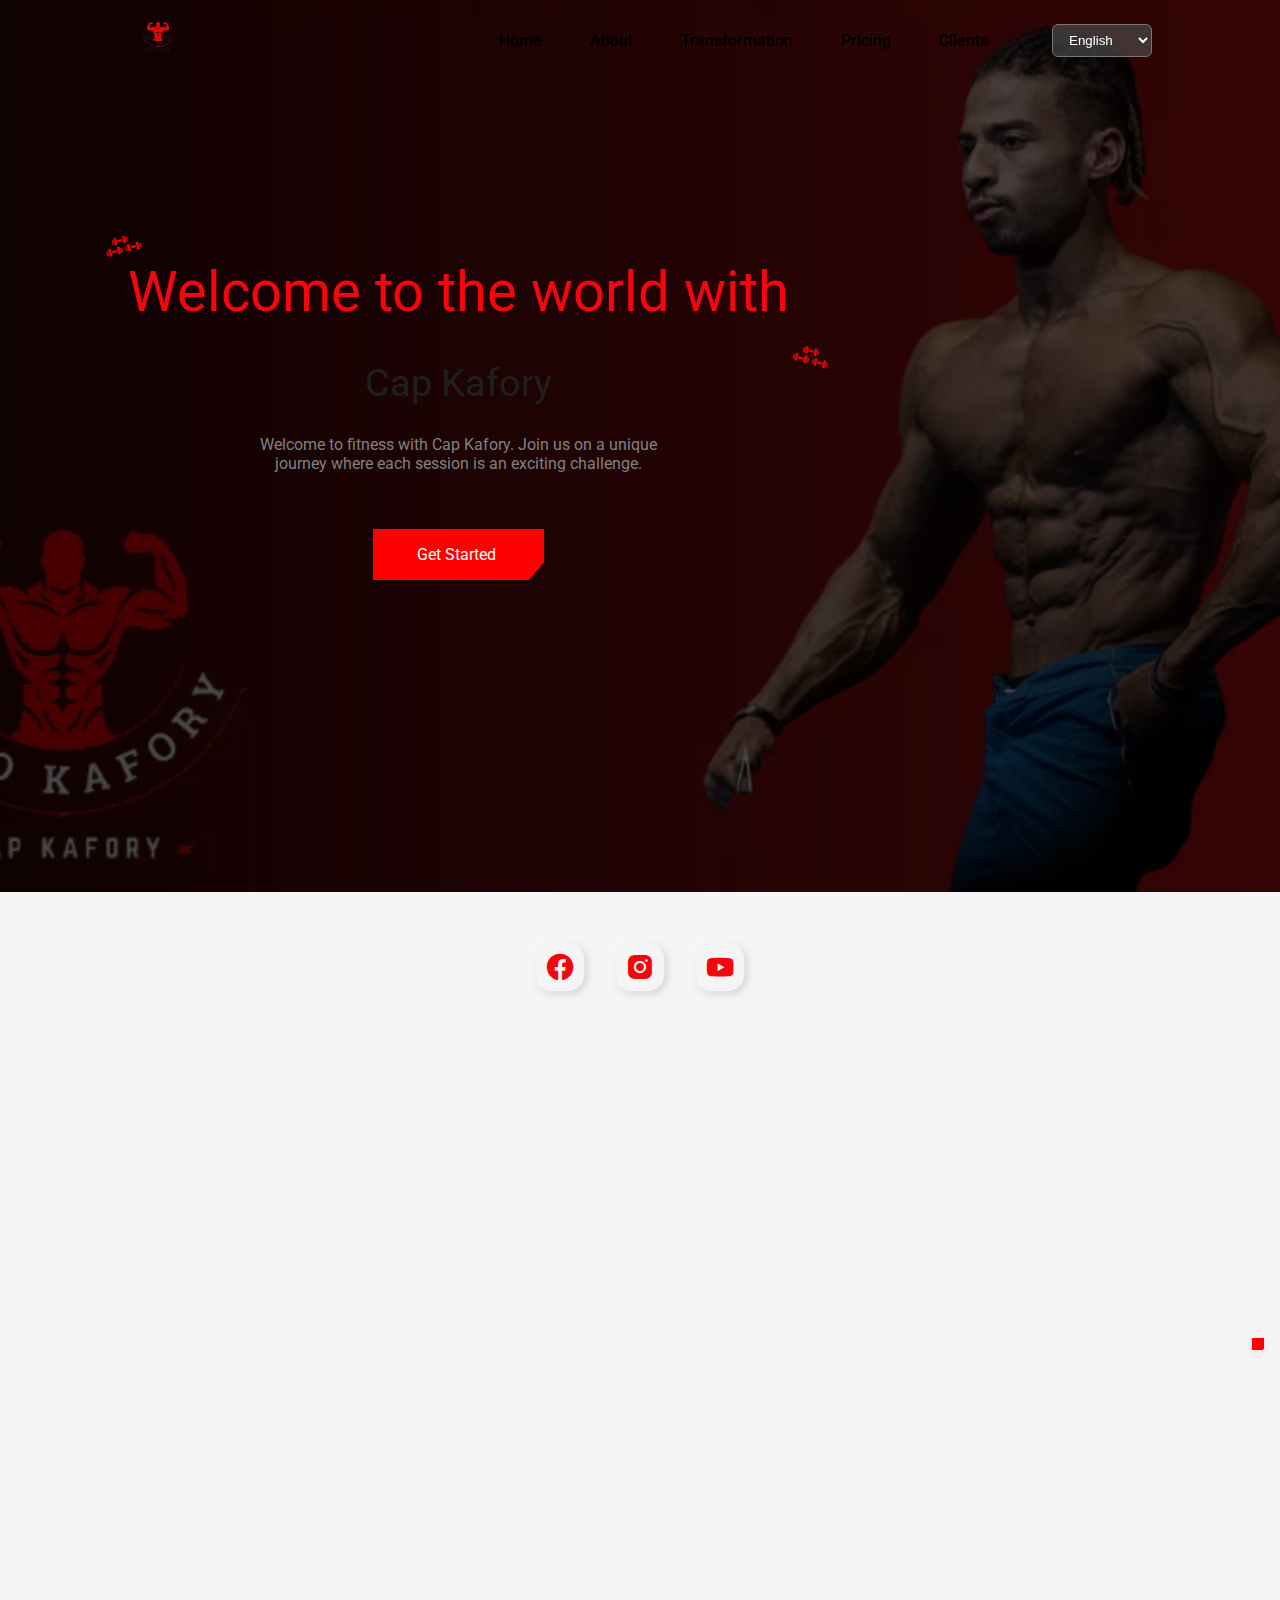
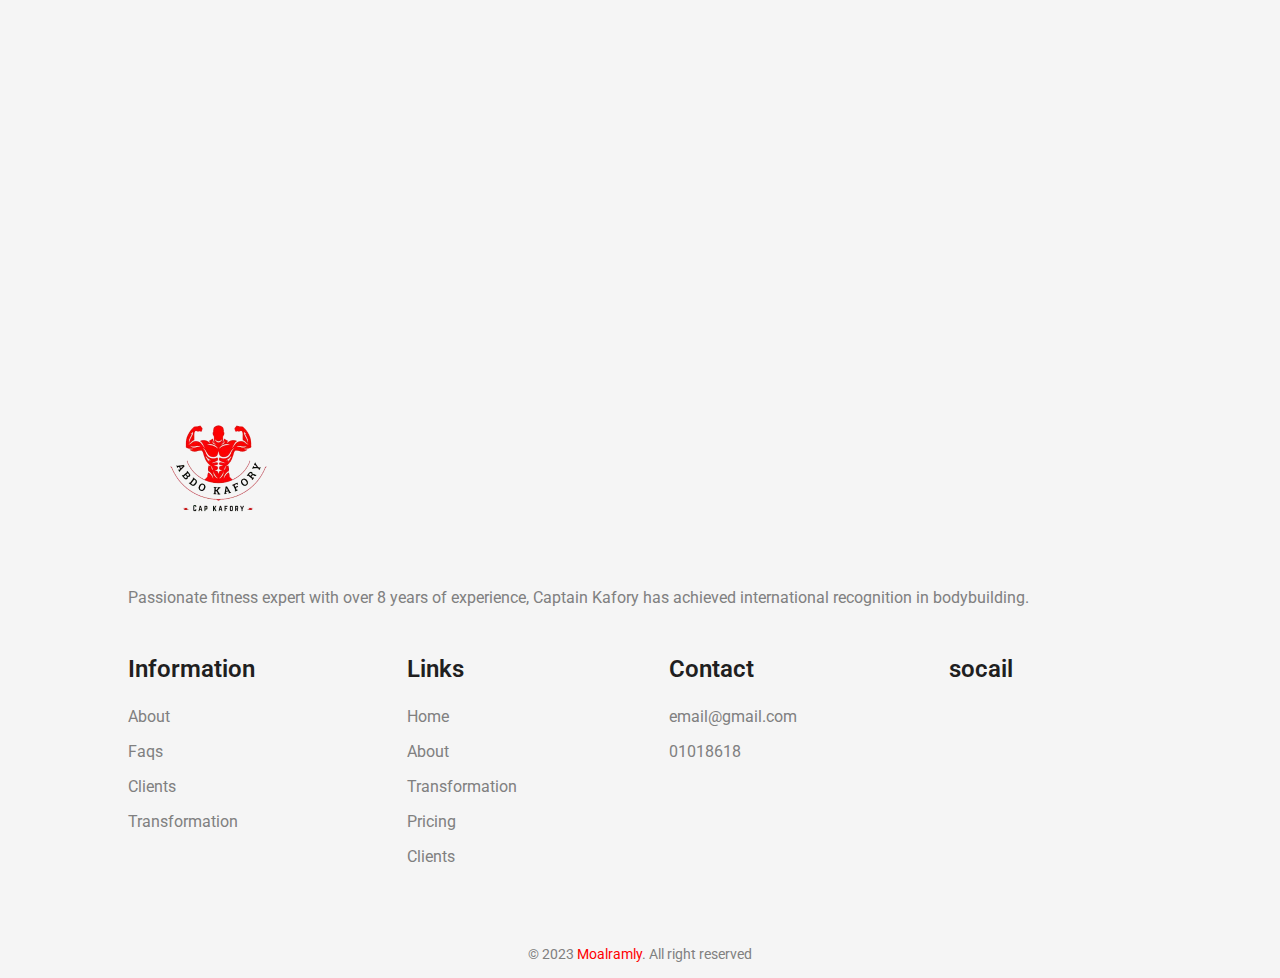
==== about.html @ abd277b1 "Add files via upload" ====
<!DOCTYPE html>
<html lang="en">
<head>
    <link
    href="https://unpkg.com/boxicons@2.1.2/css/boxicons.min.css"
    rel="stylesheet"
  />
    <!-- <link rel="stylesheet" href="https://unpkg.com/swiper/swiper-bundle.min.css" /> -->
    <!-- <link rel="stylesheet" href="https://unpkg.com/aos@next/dist/aos.css" /> -->
    <link rel="stylesheet" href="CSS/swiper-bundle.min.css">
    <link href="https://unpkg.com/aos@2.3.1/dist/aos.css" rel="stylesheet">

    <link rel="stylesheet" href="https://unicons.iconscout.com/release/v4.0.8/css/line.css">
    <link rel="stylesheet" href="https://cdnjs.cloudflare.com/ajax/libs/font-awesome/6.4.0/css/all.min.css" integrity="sha512-iecdLmaskl7CVkqkXNQ/ZH/XLlvWZOJyj7Yy7tcenmpD1ypASozpmT/E0iPtmFIB46ZmdtAc9eNBvH0H/ZpiBw==" crossorigin="anonymous" referrerpolicy="no-referrer" />    <meta charset="UTF-8">
    <link rel="shortcut icon" href="images/LOGO1.webp" type="">
    <meta name="viewport" content="width=device-width, initial-scale=1.0">
    <link rel="stylesheet" href="CSS/master.css">
    <title>Abdo Kafory</title>
</head>
<body>
    <!--==================== HEADER ====================-->
    <header class="header" id="header">
        <nav class="nav container">
            <a href="index.html" class="nav__logo">
                <img src="images/LOGO1.webp" alt="" id="logo">
                
            </a>
            <div class="nav__menu" id="nav-menu">
                <ul id="navList" class="nav__list">
                    <li class="nav__item">
                        <a href="index.html" class="nav__link" data-lang="home">Home</a>
                    </li>
                    <li class="nav__item">
                        <a href="about.html" class="nav__link" data-lang="about">About</a>
                    </li>
                    <li class="nav__item">
                        <a href="index.html#transformation" class="nav__link" data-lang="transformation">Transformation</a>
                    </li>
                    <li class="nav__item">
                        <a href="PRICING.html" class="nav__link" data-lang="pricing">Pricing</a>
                    </li>
                    <li class="nav__item">
                        <a href="about.html" class="nav__link" data-lang="clients">Clients</a>
                    </li>
                </ul>
                <!-- close button -->
                <div class="nav__close" id="nav-close">
                    <i class="fa-solid fa-xmark"></i>
                </div>
            </div>
            <div class="nav__buttons">
                <!-- theme change button -->
                <i class="uil uil-moon change-theme" id="theme-button"></i>
                <!-- toggle button -->
                <div class="nav__toggle" id="nav-toggle">
                    <i class="fa-solid fa-list"></i>
                </div>
                <select name="" id="language-selector">
                    <option value="en" selected>English</option>
                    <option value="ar">Arabic</option>
                </select>
            </div>
            
        </nav>
    </header>

    <!--==================== MAIN ====================-->
    <main class="main">
        <!--==================== HOME ====================-->
        <section data-aos="fade-left" class="home" id="home">
            <!-- Video Background -->
            <div class="video-container">
              <video class="home__video" autoplay muted loop>
                  <source src="images/vid.mp4" type="video/mp4" type="video/mp4">
              </video>
              <div class="video-overlay"></div>
          </div>
          
        
            <!-- Image Background -->
            <!-- <img src="images/IMG_7814.JPG" alt="" class="home__img"> -->
        <div class="home__img">
    
        </div>
            <div class="home__container container grid">
              <div class="home__data">
                <!-- <h1 class="home__data-title">Unlock your full potential</h1>
                <a href="second.html" class="button">Get Start</a> -->
                <h1 id="homeTitle" class="home__title">
                    <span data-lang="welcome">Welcome to the world with</span>  <span style="color: var( --title-color); font-size: 2.4REM;" data-lang="welcomec" >Cap Kafory</span>
                    <img src="images/Untitled_design__4_-removebg-preview.webp" alt="" class="home__title-img-1">
                    <img src="images/Untitled_design__4_-removebg-preview.webp" alt="" class="home__title-img-2">
                </h1>
                <p id="homeDescription" class="home__description" data-lang="fitness_welcome">
                    Welcome to fitness with Cap Kafory. Join us on a unique journey where each session is an exciting challenge.
                </p>
                <a href="cardpricing.html" class="button" data-lang="get_started">Get Started</a>
              </div>
              <!-- <img src="IMAGES/309316240_158899173492698_3805373137447769061_n.jpg" alt="" class="home__img"> -->
              <!-- بقية محتوى قسم الـ home -->
            </div>
        
          </section>

      <div class="social">
        <div class="social__container">
            <div class="social__content">
                <i class='bx bxl-facebook-circle social__icon'></i>
                <div class="social__tooltip social__tooltip-left">172K</div>
            </div>

            <div class="social__content">
                <i class='bx bxl-instagram-alt social__icon'></i>
                <span class="social__tooltip social__tooltip-bottom">108K</span>
            </div>

            <!-- <div class="social__content">
                <i class='bx bxl-twitter social__icon' ></i>
                <span class="social__tooltip social__tooltip-bottom">12000 +</span>
            </div> -->

            <!-- <div class="social__content">
                <i class='bx bxl-github social__icon' ></i>
                <span class="social__tooltip social__tooltip-top">1500 +</span>
            </div> -->

            <div class="social__content">
                <i class='bx bxl-youtube social__icon' ></i>
                <span class="social__tooltip social__tooltip-right">4.68K</span>
            </div>
        </div>
    </div>


    <!--============================About===================-->
    <section class="section about" id="about" data-aos="fade-right">
        <div class="about__container container grid">
            <div class="about__data">
                <h2 class="section__title about__title" data-lang="about_title2">About <span class="span__about">Abdul Ghafour</span></h2>
<p id="aboutDescription" class="about__description" data-lang="about_description2">
    Meet Abdo Kafory, a champion from Team KO Squad, the powerhouse in bodybuilding and fitness in the Middle East, and the primary sponsor of world champion Big Ramy. With numerous international championships under his belt, including 1st place at the Masla Menia Championship and 2nd places at Balance Pro and Muscle Fit Championships, Abdo has become a symbol of excellence in the field.
</p>
                
                <p class="about__description" class="about__description" data-lang="about_description_3">
                    Starting at 50 kilograms, Abdo's journey from a hobbyist to a seasoned professional in bodybuilding spans over 8 years. His transformative path has impacted many, inspiring them to pursue their dreams and focus on health and appearance.

                </p>
                <p class="about__description" data-lang="about_description_4" > 
                       Beyond his online presence, Abdo's influence extends to motivating individuals. The success of the Kafory Classic 2023 championship garnered praise from Dr. Adel Fahim, President of the Egyptian, Arab, and African Bodybuilding Federation. The championship will be supervised by the Egyptian Bodybuilding Federation in 2024 from October.
                </p>
                <p class="about__description" data-lang="about_description_5" > 
                       Abdo's ultimate dream is to become the youngest participant in the Mr. Olympia, the world's premier championship in bodybuilding and classic physique. These achievements reflect his dedication, inspiring countless individuals to strive for greatness.
                </p>
                <a href="cardpricing.html" class="button" data-lang="get_start_button">Get Start</a>
            </div>
    
            <img src="images/dam2.webp " data-aos="fade-left" alt="" class="about__img">
        </div>
    </section>
               

      <!--==================== FAQ ====================-->
      <section class="questions section" id="faqs" data-aos="fade-left" >
        <h2 data-lang="why_choose_title"  class=" section__title">
            Why Choose Captain <span>Abdo kafory</span>?
        </h2>
        <div class="questions__container container grid">
            <div class="questions__group">
                <div class="questions__item">
                    <header class="questions__header">
                        <i class="fa-solid fa-plus questions__icon"></i>
                        <h3 class="questions__item-title" data-lang="questions_title">
                            How can Coach Abdo Kafory help me improve my fitness and achieve my goals?
                        </h3>
                    </header>
                    <div class="questions__content">
                        <p class="questions__description" data-lang="questions_description">
                            Certainly, Coach Abdo Kafory brings over 8 years of experience in bodybuilding and fitness. He provides personalized programs based on his deep understanding of body needs and individual goals. Coach Kafory will offer you a tailored training plan and specific nutritional advice to help you enhance your fitness and achieve outstanding results.
                        </p>
                    </div>
                </div>
                
                </div>
                <div class="questions__item">
                    <header class="questions__header">
                        <i class="fa-solid fa-plus questions__icon"></i>
                        <h3 class="questions__item-title" data-lang="questions_title2">
                            What makes Coach Abdo Kafory's training approach stand out?
                        </h3>
                    </header>
                    <div class="questions__content">
                        <p class="questions__description" data-lang="questions_description2">
                            Coach Abdo Kafory's training approach is distinctive due to his extensive 8+ years of experience in bodybuilding and fitness. He tailors programs based on individual needs, ensuring personalized training and nutritional plans for optimal results.
                        </p>
                    </div>
                </div>
                
                <div class="questions__item">
                    <header class="questions__header">
                        <i class="fa-solid fa-plus questions__icon"></i>
                        <h3 class="questions__item-title" data-lang="questions_title3">
                            How has Coach Kafory's guidance impacted the fitness journeys of his clients?
                        </h3>
                    </header>
                    <div class="questions__content">
                        <p class="questions__description" data-lang="questions_description3">
                            Coach Abdo Kafory has positively influenced the fitness journeys of many clients. His expertise and personalized approach have motivated individuals to achieve their fitness goals, making a significant impact on their health and well-being.
                        </p>
                    </div>
                </div>
                
                <div class="questions__item">
                    <header class="questions__header">
                        <i class="fa-solid fa-plus questions__icon"></i>
                        <h3 class="questions__item-title" data-lang="questions_title4">
                            How does Captain Kafory inspire individuals to achieve their fitness goals?
                        </h3>
                    </header>
                    <div class="questions__content">
                        <p class="questions__description" data-lang="questions_description4">
                            Captain Kafory is known for his motivational approach in the fitness world. Share some insights into how he encourages and guides individuals to overcome challenges and reach their fitness aspirations.
                        </p>
                    </div>
                </div>
                
                
                <div class="questions__item">
                    <header class="questions__header">
                        <i class="fa-solid fa-plus questions__icon"></i>
                        <h3 class="questions__item-title" data-lang="questions_title5">
                            How can aspiring individuals benefit from participating in the Kafory Classic 2024 championship supervised by the Egyptian Bodybuilding Federation?
                        </h3>
                    </header>
                    <div class="questions__content">
                        <p class="questions__description" data-lang="questions_description5">
                            With the Kafory Classic 2024 championship under the supervision of the Egyptian Bodybuilding Federation, how can individuals aspiring to enter the fitness world benefit from participating? What opportunities and experiences does this championship offer for their growth in the field?
                        </p>
                    </div>
                </div>
                
                <div class="questions__item">
                    <header class="questions__header">
                        <i class="fa-solid fa-plus questions__icon"></i>
                        <h3 class="questions__item-title" data-lang="questions_title6">
                            How has Abdo Kafory inspired positive lifestyle changes beyond the realm of bodybuilding and fitness?
                        </h3>
                    </header>
                    <div class="questions__content">
                        <p class="questions__description" data-lang="questions_description6">
                            Abdo Kafory's impact extends beyond the stage. How has his journey inspired individuals to make positive lifestyle changes, focusing not just on physical health but also on overall well-being? Share examples of people whose lives have been positively influenced by his message and guidance.
                        </p>
                    </div>
                </div>
                <!-- <div class="questions__item">
                    <header class="questions__header">
                        <i class="fa-solid fa-plus questions__icon"></i>
                        <h3 class="questions__item-title" data-lang="questions_title7">
                            In what ways does Abdo Kafory promote the importance of a balanced lifestyle, including both physical and mental well-being?
                        </h3>
                    </header>
                    <div class="questions__content">
                        <p class="questions__description"data-lang="questions_description7">
                            Abdo Kafory emphasizes the significance of a balanced lifestyle. How does he incorporate mental well-being into his coaching philosophy, and what advice does he offer for maintaining a healthy balance between physical and mental fitness?
                        </p>
                    </div>
                </div> -->
                
                <!-- <div class="questions__item">
                    <header class="questions__header">
                        <i class="fa-solid fa-plus questions__icon"></i>
                        <h3 class="questions__item-title" data-lang="questions_title8">
                            What role does Abdo Kafory see himself playing in shaping the future of bodybuilding and fitness, especially for aspiring athletes?
                        </h3>
                    </header>
                    <div class="questions__content">
                        <p class="questions__description" data-lang="questions_description8">
                            Looking ahead, how does Abdo Kafory envision his role in shaping the future of bodybuilding and fitness? Particularly, how does he plan to inspire and guide the next generation of aspiring athletes in achieving their goals and making a positive impact in the fitness community?
                        </p>
                    </div>
                </div> -->
                                
              
            </div>
 

        </div>
    </section>


 
              <!--==================== TESTIMONIAL ====================-->
              <section class="testimonial section container" data-aos="fade-left">
                <h2 id="clientSayTitle" class="section__title" data-lang="client_say_title">
                    What Our Client Say About Us ?
                </h2>
                <div class="testimonial__container grid">
                    <div class="swiper testimonial-swiper">
                        <div class="swiper-wrapper">
                            <div class="testimonial__card swiper-slide">
                                <div class="testimonial__quote">
                                    <i class=' fa-solid fa-quote-left' ></i>
                                </div>
                                <p id="testimonialDescription" class="testimonial__description" data-lang="testimonial_description">
                                    Hands down, the best coach ever! I'm genuinely thrilled with my experience with you. You're skilled, and you truly deserve all the success. Thank you for everything!
                                </p>
                                
                                <h3 class="testimonial__date">Novamber 25.2023</h3>
        
                                <div class="testimonial__perfil">
                                    <img src="images/client1.webp" alt="" class="testimonial__perfil-img">
        
                                    <div class="testimonial__perfil-data">
                                        <span id="testimonialProfileName" class="testimonial__perfil-name" data-lang="testimonial_profile_name">
                                            Mariam
                                        </span>
                                        <!-- <span class="testimonial__perfil-detail">Director of a company</span> -->
                                    </div>
                                </div>
                            </div>

                            <div class="testimonial__card swiper-slide">
                                <div class="testimonial__quote">
                                    <i class=' fa-solid fa-quote-left' ></i>
                                </div>
                                <p id="testimonialDescription2" class="testimonial__description arabic-font" data-lang="testimonial_description_2">
                                    Honestly, I never imagined I could reach this level. You're truly skilled, and you've changed everything in my life. Thank you.
                                </p>
                                
                                <h3 class="testimonial__date">Novamber 25. 2023</h3>
        
                                <div class="testimonial__perfil">
                                    <img src="images/client2.webp" alt="" class="testimonial__perfil-img">
        
                                    <div class="testimonial__perfil-data">
                                        <span id="testimonialProfileName2" class="testimonial__perfil-name arabic-font" data-lang="testimonial_profile_name_2">
                                            Ahmed
                                        </span>
                                        <!-- <span class="testimonial__perfil-detail">Director of a company</span> -->
                                    </div>
                                </div>
                            </div>

                            <div class="testimonial__card swiper-slide">
                                <div class="testimonial__quote">
                                    <i class=' fa-solid fa-quote-left' ></i>
                                </div>
                                <p id="testimonialDescription3" class="testimonial__description arabic-font" data-lang="testimonial_description_3">
                                    Consider yourself fortunate to be a client of this coach! I've achieved the body I've always wanted, and I want to express my gratitude here.
                                </p>
                                
                                <h3 class="testimonial__date">Novamber 25. 2023</h3>
        
                                <div class="testimonial__perfil">
                                    <img src="IMAGES/client3.webp" alt="" class="testimonial__perfil-img">
        
                                    <div class="testimonial__perfil-data">
                                        <span id="testimonialProfileName3" class="testimonial__perfil-name" data-lang="testimonial_profile_name_3">
                                            Ramzy
                                        </span>                                            <!-- <span class="testimonial__perfil-detail">Director of a company</span> -->
                                    </div>
                                </div>
                            </div>
                        </div>
                        
                        <div class="swiper-button-next">
                            <i class='bx bx-right-arrow-alt'></i>
                        </div>
                        <div class="swiper-button-prev">
                            <i class='bx bx-left-arrow-alt'></i>
                        </div>
                    </div>

                    <div class="testimonial__images">
                        <div class="testimonial__square testimonial__square2"></div>
                        <img src="images/dam1.webp" alt="" class="testimonial__img">
                    </div>
                </div>
            </section>

   </main>

       <!--==================== FOOTER ====================-->
       <footer class="footer">
        <div class="footer__container container grid">
         <div >
             <a href="#" class="footer__logo">
 
                 <img src="images/LOGO1.webp" alt=""  id="logo2">
             </a>
             <p id="footerDescription" class="footer__description" data-lang="footer_description">
                 Passionate fitness expert with over 8 years of experience, Captain Kafory has achieved international recognition in bodybuilding. <br  data-lang="footer_descriptionbr"> Join him for a transformative fitness journey.
             </p>
              
         </div>
         <div class="footer__data grid">
             <div>
                 <h3 class="footer__title" data-lang="footer_link2">About</h3>
                 <ul class="footer__links">
                     <li>
                         <a href="about.html" class="footer__link" data-lang="about">About</a>
                     </li>
                     <li>
                         <a id="footerLink" href="about.html" class="footer__link" data-lang="footer_link">
                             Faqs
                         </a>
                     </li>
                     <li>
                         <a href="about.html" class="footer__link" data-lang="clients">Clients</a>
                     </li>
                     <li>
                         <a href="index.html#transformation" class="footer__link" data-lang="transformation">Transformation</a>
                     </li>
                 </ul>
             </div>
 
             <div>
                 <h3 id="footerTitle" class="footer__title" data-lang="footer_title">
                     Links
                 </h3>
                                 <ul class="footer__links">
                     <li class="nav__item">
                         <a href="index.html" class="footer__link" data-lang="home">Home</a>
                     </li>
                     <li class="nav__item">
                         <a href="about.html" class="footer__link" data-lang="about">About</a>
                     </li>
                     <li class="nav__item">
                         <a href="index.html#transformation" class="footer__link" data-lang="transformation">Transformation</a>
                     </li>
                     <li class="nav__item">
                         <a href="PRICING.html" class="footer__link" data-lang="pricing">Pricing</a>
                     </li>
                     <li class="nav__item">
                         <a href="about.html" class="footer__link" data-lang="clients">Clients</a>
                     </li>
                 </ul>
             </div>
 
             <div>
                 <h3 class="footer__title">Contact</h3>
                 <ul class="footer__links">
                     <li>
                         <address class="footer__info">
                             <a class="footer__link" href="#">email@gmail.com</a>
                             
                         </address>
                     </li>
                     <li>
                         <address class="footer__info">
                             <a class="footer__link" href="#">01018618</a>
                         </address>
                     </li>
                 </ul>
             </div>
 
             <div>
                 <h3 class="footer__title">socail</h3>
                <div class="footer__social">
                 <a href="#" target="_blank" class="footer__social-link">
                     <i class="fa-brands fa-facebook"></i>
                 </a>
                 <a href="#" target="_blank" class="footer__social-link">
                     <i class="fa-brands fa-instagram"></i>
                 </a>
                 <a href="#" target="_blank" class="footer__social-link">
                     <i class="fa-brands fa-whatsapp"></i>
                 </a>
               
                 <a href="#" target="_blank" class="footer__social-link">
                     <i class="fa-brands fa-youtube"></i>
                 </a>
                </div>
             </div>
         </div>
        </div>
        <span class="footer_copy">
         &#169; 2023 <span><a href="#" class="mo">Moalramly</a></span>. All right reserved
        </span>
     </footer>
    <!--========== SCROLL UP ==========-->
    <!--========== SCROLL UP ==========-->
    <a href="#" class="scrollup" id="scroll-up">
        <i class="fa-solid fa-arrow-up"></i>
    </a>

    <!--=============== SCROLLREVEAL ===============-->
    <script src=""></script>
<!-- <script>let li = document.querySelectorAll(".faq-text li");
    for (var i = 0; i < li.length; i++) {
        li[i].addEventListener("click", (e) => {
            let clickedLi;
            if (e.target.classList.contains("question-arrow")) {
                clickedLi = e.target.parentElement;
            } else {
                clickedLi = e.target.parentElement.parentElement;
            }
            clickedLi.classList.toggle("showAnswer");
        });
    }
    </script> -->
    <!--=============== SWIPER JS ===============-->
    <!-- <script >let faqJsonUrl = "https://gist.githubusercontent.com/ReneHabermann/c07cc2d9fa968b55f1b7a4f1b7f268c1/raw/dome.json"

        buildFaq(faqJsonUrl)
        
        async function buildFaq(url) {
            let response = await fetch(url)
            let sections = await response.json()
            
            const faq = document.querySelector("#faq")
            
            let secIndex = 0
            for (let section in sections) {
                secIndex++
                let sec = document.createElement("sectiono")
                sec.className = "sectiono"
                
                let secTitle = document.createElement("h2")
                secTitle.innerText = section
                sec.appendChild(secTitle)
                
                let tabs = document.createElement("div")
                tabs.className = "tabs"
                
                let questions = sections[section]
                for (let questionIndex in questions) {
                    let tab = document.createElement("div")
                    tab.className = "tab"
                    
                        let inputId = section + "-" + questionIndex
                        let check = document.createElement("input")
                        check.type = "checkbox"
                        check.id = inputId
                        tab.appendChild(check)
                    
                        let label = document.createElement("label")
                        label.className = "tab-label"
                        label.htmlFor = inputId
        
                            let container = document.createElement("div")
                                let qInd = parseInt(questionIndex) + 1
                                let qLabel = document.createElement("span")
                                qLabel.className = "q-label"
                                qLabel.innerText = "Q." + secIndex + '.' + qInd
        
                                let q = document.createElement("span")
                                q.innerText = questions[questionIndex].q
                            container.appendChild(qLabel)
                            container.appendChild(q)
                                
                            if(questions[questionIndex].s) {
                                let tldr = document.createElement("div")
                                tldr.className = "tldr"
                                tldr.innerText = "TLDR:  " + questions[questionIndex].s
                                container.appendChild(tldr)
                            }
                            label.appendChild(container)
                        tab.appendChild(label)
        
                        let answer = document.createElement("div")
                        answer.className = "tab-content"
                        answer.innerHTML = questions[questionIndex].a.replace(/(https:\/\/[\w\.\/-]*)/g, "<a href='$1' target='_blank'>$1</a>")
                        tab.append(answer)
                    
                    tabs.appendChild(tab)
                }
                
                sec.appendChild(tabs)
                faq.appendChild(sec)
            }
            document.querySelector("#loader").remove()
        }
        </script> -->
 <!--=============== SWIPER JS ===============-->
 <script src="https://unpkg.com/aos@2.3.1/dist/aos.js"></script>
 <script>
   AOS.init({
     offset:200,
     duration: 1500
   });
 </script>
    <!--=============== MAIN JS ===============-->
    <script src="JS/language.js"></script>
    <script src="JS/swiper-bundle.min.js"></script>
    <script src="JS/main.js"></script>
    <script src="JS/nav.js"></script>
    
 </body>
</html>
---- CSS/master.css ----
/*=============== GOOGLE FONTS ===============*/
@import url("https://fonts.googleapis.com/css2?family=Montserrat:wght@400;500;600&family=Poppins:wght@400;500&display=swap");

  @import url('https://fonts.googleapis.com/css2?family=Noto+Kufi+Arabic:wght@100;200;300;400;500;600;700;800;900&family=Roboto:ital,wght@0,100;0,300;0,400;0,500;0,700;0,900;1,100;1,300;1,400;1,500;1,700;1,900&display=swap');

  @import url('https://fonts.googleapis.com/css2?family=Noto+Kufi+Arabic:wght@100;200;300;400;500;600;700;800;900&display=swap');

/* @import "compass/css3"; */
/*=============== VARIABLES CSS ===============*/
:root {
  --header-height: 3.5rem;
  /*========== Colors ==========*/
  /*Color mode HSL(hue, saturation, lightness)*/
  --first-color: #f7050d; /* الأحمر */


  --first-color-alt: hsl(15, 68%, 40%);
  --first-gradient: linear-gradient(90deg,
                    hsl(15, 68%, 42%) 0%,
                    hsl(20, 68%, 80%) 100%);
  --second-gradient: linear-gradient(90deg,
                    hsl(20, 72%, 57%) 0%,
                    hsl(20, 78%, 80%) 100%);
  --third-gradient: linear-gradient(90deg,
                    hsl(15, 70%, 40%) 0%,
                    hsl(20, 62%, 60%) 100%);
  --title-color: hsl(0, 0%, 12%);
  --text-color: hsl(0, 0%, 50%);
  --white-color: #fff;
  --body-color: hsl(0, 0%, 96%);
  --container-color: hsl(0, 0%, 100%);
  --my-color: red;
  --icon-color:#000000;
  --nav_link:#000000;
  --testimonial-color:#ffffff;
  --questions-container:#ffffff;
  /*========== Font and typography ==========*/
  /*.5rem = 8px | 1rem = 16px ...*/
  --body-font: 'Roboto', sans-serif;;
  --second-font: 'Roboto', sans-serif;;
  --bigger-font-size: 2.25rem;
  --big-font-size: 1.5rem;
  --h1-font-size: 1.5rem;
  --h2-font-size: 1.25rem;
  --h3-font-size: 1rem;
  --normal-font-size: .938rem;
  --small-font-size: .813rem;
  --smaller-font-size: .75rem;
  --h1-font--sub:1.2rem;

  /*========== Font weight ==========*/
  --font-regular: 400;
  --font-medium: 500;
  --font-semi-bold: 600;

  /*========== z index ==========*/
  --z-tooltip: 10;
  --z-fixed: 100;
}

/*========== Responsive typography ==========*/
@media screen and (min-width: 1152px) {
  :root {
    --bigger-font-size: 4rem;
    --big-font-size: 3.5rem;
    --h1-font-size: 2.25rem;
    --h2-font-size: 1.5rem;
    --h3-font-size: 1.25rem;
    --normal-big-font-size: 1.125rem;
    --normal-font-size: 1rem;
    --small-font-size: .875rem;
    --smaller-font-size: .813rem;
    --h1-font--sub:2.25rem;

  }
}



/* variable dark theme */
body.dark-theme {
  --first-color:  #f7050d;
  /* اللون الأول (أبيض) */
  --second-color: #f2f2f2;
  /* اللون الثاني (أزرق) */
  --title-color: #ffffff;
  --nav_link:#ffffff;
  --body-color: #000000;
  /* لون الخلفية العامة (أبيض) */
  --container-color: #ffffff;
  /* لون خلفية الحاوية (أبيض) */
  --white-main:#fff;
  --my-color: red;
  --tt-color: #000000;
  --ttt-color: #000000;
  --icon-color:#ffffff;
  --testimonial-color:#101010;
  --questions-container:#101010;
}

/* color changes in some parts of the website , in light theme  */
.dark-theme .bg-header,
.dark-theme .nav__menu,
.dark-theme .scrollup {
  box-shadow: 0 2px 8px hsla(19, 64%, 4%, .5);
}

.dark-theme::-webkit-scrollbar {
  background-color: hsl(19, 8%, 15%);
}

.dark-theme::-webkit-scrollbar-thumb {
  background-color: hsl(19, 8%, 25%);
}

.dark-theme::-webkit-scrollbar-thumb:hover {
  background-color: hsl(19, 8%, 35%);
}
:root .bg-header,
:root .nav__menu,
:root .scrollup {
  /* box-shadow: 0 2px 8px hsla(19, 64%, 4%, .5); */
}

:root::-webkit-scrollbar {
  width: 0.6rem;
  border-radius: .5rem;
  background-color: hsl(19, 8%, 15%);
}

:root::-webkit-scrollbar-thumb {
  border-radius: .5rem;
  background-color: hsl(19, 8%, 25%);
}

:root::-webkit-scrollbar-thumb:hover {
  background-color: hsl(19, 8%, 35%);
}

/*=============== BASE ===============*/
* {
  box-sizing: border-box;
  padding: 0;
  margin: 0;
  -webkit-box-sizing: border-box;
  -moz-box-sizing: border-box;
}

html {
  scroll-behavior: smooth;
}

input,
button,
body {
  font-family: var(--body-font);
  font-size: var(--normal-font-size);
}

body {
  font-family: var(--body-font);
  font-size: var(--normal-font-size);
  background-color: var(--body-color);
  color: var(--text-color);
  transition: background 0.4s;
  /* for dark mode animation */
}

input,
button {
  border: none;
  outline: none;
}
/*========== BASE ==========*/
*,::before,::after{
  box-sizing: border-box;
}

h1, h2, h3, h4 {
  color: var(--title-color);
  font-family: var(--second-font);
  font-weight: var(--font-semi-bold);
}

ul {
  list-style: none;
}

a {
  text-decoration: none;
}

img {
  max-width: 100%;
  height: auto;
}

/*=============== THEME ===============*/
.nav__buttons {
  /* color: #0000ff; */
  display: flex;
  align-items: center;
  column-gap: 1rem;
}

.change-theme {
  font-size: 1.25rem;
  color: white;
  cursor: pointer;
  transition: color .3s;
}

/*=============== REUSABLE CSS CLASSES ===============*/
.container {
  max-width: 1024px;
  margin-inline: 1.5rem;
}

.grid {
  display: grid;
  gap: 1.5rem;
}

.section {
  padding-block: 5rem 1rem;
}

.section__title {
  font-size: var(--h1-font-size);
  font-family: var(--title-font);
  margin-bottom: 1.5rem;
}

.section__subtitle {
  display: block;
  font-size: var(--h2-font-size);
  font-family: var(--subtitle-font);
  color: var(--first-color);
  margin-bottom: 0.5rem;
}

.section__title,
.section__subtitle {
  text-align: center;
}

.main {
  overflow: hidden;

}

/*=============== HEADER & NAV ===============*/
.header {
  position: fixed;
  width: 100%;
  background-color: transparent;
  top: 0;
  left: 0;
  z-index: var(--z-fixed);
  transition: box-shadow .3s, background .4s ease;
}

.nav {
  position: relative;
  height: var(--header-height);
  display: flex;
  justify-content: space-between;
  align-items: center;
}


.nav__close {
  display: flex;
  color: var(--title-color);
}
.nav__toggle{
  display: flex;
  color: white;
}


.nav__logo {
  align-items: center;
  column-gap: 0.5rem;
  font-family: var(--title-font);
  font-size: var(--h3-font-size);
  font-weight: var(--font-semi-bold);
  transition: color 0.3s;
}

.nav__logo img {
  width: 60px;
  /* margin-top: 10px;
  max-width: 8%;
  height: auto; */
  /* /* width: 11vw;  */
}

/* يتم تغيير حجم اللوجو للشاشات التي تكون أصغر من 767 بكسل */


.nav__logo:hover {
  color: var(--first-color);
}

.nav__toggle {
  font-size: 1.25rem;
  cursor: pointer;
}



@media screen and (max-width: 767px) {
  .nav__menu {
    position: fixed;
    top: -100%;
    left: 0;
    background-color: var(--body-color);
    width: 100%;
    box-shadow: 0 8px 20px hsla(19, 46%, 24%, .1);
    padding-block: 3.5rem;
    transition: top .4s;
    /* background: linear-gradient(rgba(255, 255, 255, 0.7), rgba(255, 255, 255, 0.7)), url('../images/gold\ .png') no-repeat center center ; */
    background-size: cover;
    /* background-size: cover; */
    background-position: center;
    /* background-attachment: fixed; */
    border-radius:  0 0 50px 50px;
  }

  
  /* خلفية لوضع الفاتح */

}

.nav__list {
  display: flex;
  flex-direction: column;
  text-align: center;
  row-gap: 2rem;
}

.nav__link {
  color: var( --nav_link);
  font-weight: var(--font-medium);
  transition: color .4s;
}

.nav__link:hover {
  color: var(--my-color);
}

.nav__close {
  position: absolute;
  top: 1rem;
  right: 1.5rem;
  font-size: 1.5rem;
  cursor: pointer;
}


/* Show menu */
.show-menu {
  top: 0;
}

/* srcoll up */




/* RESPONSIVE */
@media screen and (max-width:340px) {
  .container {
    margin-inline: 1rem;
  }
  .home__title{
    font-size: 1.5rem;
  }

  .video__container {
    padding: 0;
  }


}

@media screen and (min-width:567px) {
  .home__container{
    grid-template-columns: .6fr;
    justify-content: center;
  }
  .video__container {
    display: grid;
    grid-template-columns: .6fr;
    justify-content: center;
  }

}

@media screen and (min-width: 767px) {
  .nav {
    column-gap: 3rem;
  }

  .nav__toggle,
  .nav__close,
  .nav__img-1,
  .nav__img-2 {
    display: none;
  }

  .nav__list {
    flex-direction: row;
    column-gap: 3rem;
  }

  .nav__menu {
    /* background-image: none; */
    margin-left: auto;
  }

  .dark-theme .nav__menu {
    box-shadow: none;
  }


  .active-link::before {
    background-color: var(--white-color);
  }

  .scroll-header .nav__link {
    color: var(--text-color);
  }

  .scroll-header .active-link {
    color: var(--title-color);
  }

  .scroll-header .active-link::before {
    background-color: var(--title-color);
  }

  .scroll-header .change-theme {
    color: var(--text-color);
  }

  .section {
    padding: 7rem 0 2rem;
  }
  .section__data{
    text-align: initial;
  }
  .section__title{
    justify-content: initial;
    margin-bottom: 4rem;
  }
   .favorite__container{
    max-width: 1100px;
    margin-inline: auto;
   }
   .favorite__img{
    width: 500px;
  }

}

@media screen and (min-width: 1024px) {
  .nav {
    height: calc(var(--header-height) + 1.5rem);
  }
  .home__title-img-1,
  .home__title-img-2{
    width: 60px;
  }
  .home__title-img-2{
    bottom: 5.75rem;
  }
  .home__description{
    padding: 0 7.5rem;
  }

  .video__container {
    grid-template-columns: .7fr;
  }

  .video__description {
    padding: 0 8rem;
  }
  .section{
    padding: 7rem 0 0;
  }
  .section__subtitle{
    font-size: 2rem;
  }

}

@media screen and (min-width: 1064px) {
  .container {
    margin-inline: auto;
  }
}

@media screen and (min-width:1152px) {
  .container {
    margin-inline: auto;
  }

  .section {
    padding-block: 7rem 2rem;
  }
}
@media screen and (min-width:2048px) {
  body{
    zoom: 1.6;
  }
  .home__container{
    position: relative;
    max-width: 1400px;
    overflow: hidden;
  }
}


  /* srcoll up */
/* Change background header */


/* Active link */


/*=============== HOME ===============*/

.home {
  padding-bottom: 3rem;
  position: relative;
  /* زيادة المسافة بين القسمين بمقدار 3rem */
}

.home__img {
  background-attachment: fixed;
  background-image:  url(../images/websitedesk\ \(1\).webp);  background-size: cover;
  background-position: center top;
  background-repeat: no-repeat;
  position: absolute;
  top: 0;
  left: 0;
  width: 100%;
  height: 100%;
  object-fit: cover;
  /* object-fit: cover; */
  object-position: 50%;
}


.home__container {
position: relative;
height: calc(100vh - var(--header-height));
align-items: center;
row-gap: 3rem;
}

.home__data-subtitle,
.home__data-title,
.home__social-link {
color: var(--white-main);

}
.home__title span{
  font-size: var(--big-font-size);
  display: block;
font-family:var(--second-font) ;
font-weight: initial;
color: var(--first-color);
}
.home__title{
  position: relative;
  font-size: var(--bigger-font-size);
  line-height: 140%;
  width: max-content;
  margin: 0 auto .5rem;
}
.home__title-img-1,
.home__title-img-2{
  width: 40px;
  position: absolute;
}
.home__title-img-1{
  top: -1rem;
  left: -1.5rem;
  transform:rotate(-15deg);
  animation: animate-start-1 5s infinite ease-in-out;
}
.home__title-img-2{
  bottom:2.75rem ;
  right: -2.5rem;
  transform: rotate(15deg);
  animation: animate-start-2 5s infinite ease-in-out;
}
.home__description{
  margin-bottom: 2.5rem;
}

.home__data-subtitle {
display: block;
font-weight: var(--font-semi-bold);
margin-bottom: .75rem;
}

.home__data-title {
font-size: var(--biggest-font-size);
font-weight: var(--font-medium);
margin-bottom: 2.5rem;
}

.home__social {
display: flex;
flex-direction: column;
row-gap: 1.5rem;
}

.home__social-link {
font-size: 1.2rem;
width: max-content;
}

.home__info {
background-color: var(--first-color);
display: flex;
padding: 1.5rem 1rem;
align-items: center;
column-gap: .5rem;
position: absolute;
right: 0;
bottom: 1rem;
width: 228px;
}

.home__info-title {
display: block;
font-size: var(--small-font-size);
font-weight: var(--font-semi-bold);
margin-bottom: .75rem;
}

.home__info-button {
font-size: var(--small-font-size);
}

.home__info-overlay {
overflow: hidden;
}

.home__info-img {
widows: 145px;
transition: .3s;
}

.home__info-img:hover {
transform: scale(1.1);
}

/* ===========start animation========= */
@keyframes animate-start-1{
  0%{
    transform: scale(.7) rotate(-15deg);
    opacity: .2;
  }
  50%{
    transform: scale(1) rotate(-15deg);
    opacity:1;
  }
  100%{
    transform: scale(.7) rotate(-15deg);
    opacity: .2;
  }
}
@keyframes animate-start-2{
  0%{
    transform: scale(1) rotate(15deg);
    opacity:1;
  }
  50%{
    transform: scale(.7) rotate(-15deg);
    opacity:.2;
  }
  100%{
    transform: scale(1) rotate(-15deg);
    opacity:1;
  }
}



/* استخدام الفيديو كخلفية للشاشة عندما يكون عرضها أقل من 750 بكسل */
.home__video {
position: absolute;
top: 0;
left: 0;
width: 100%;
height: 100%;
object-fit: cover;
z-index: 0;
}
.video-container {
/* position: relative; */
width: 100%;
max-width: 100%;
}

/* .home__video {
width: 100%;
z-index: 0;
} */
.home__data{
z-index: 1;
text-align: center;
}
.video-overlay {
position: absolute;
top: 0;
left: 0;
width: 100%;
height: 100%;
background-color: rgba(0, 0, 0, 0.712); /* أسود بنسبة شفافية 50% */
z-index: 1; /* يجب أن يكون فوق الفيديو */
}
#video-file{
border-radius: 41px;
border: 5px solid var(--my-color);
}

/* إخفاء الصورة عندما يكون عرض الشاشة أقل من 750 بكسل */
.home__img {
display: block;
}
@media (min-width: 750px) and (max-width: 1099px){
.home__img{
  background-attachment: fixed;
  background-image: url(/images/websitedesk\ \(1\).webp); 
   background-size: cover;
  background-position: center top;
  background-repeat: no-repeat;
  position: absolute;
  top: 0;
  left: 0;
  width: 100%;
  height: 100%;
  object-fit: cover;
  object-fit: cover;
  object-position: 50%;
}
}


/* إظهار الفيديو عندما يكون عرض الشاشة أقل من 750 بكسل */
@media screen and (max-width: 749px) {
.home__video {
  display: block;
}

.home__img {
  display: none;
}
.about__img{
  order: -1;
  width: 500px;
}
/* .about__container{
  padding-top: 2rem;
  grid-template-columns: max-content 1fr;
  column-gap: 7rem;
  align-items: center;
} */
/* .about__data{
  text-align: initial;

} */
/* .about__container .section__title{
  text-align: initial;
  margin-bottom: 1.5rem;
}
.about__description{
  margin-bottom: 2.5rem;
} */
}
@media screen and (max-width: 576px) {
/* .about__container{

  grid-template-columns: 1fr;
  justify-content: center;
} */
  }
  

/*=============== BUTTON ===============*/
.button {
  margin-top: 1rem;
  display: inline-block;
  padding: 1rem 2.8rem;
  padding-right: 3rem;
  background: linear-gradient(130deg, #f00 93%, transparent 90%);
  color: #fff;
  cursor: pointer;
  font-size: 1rem;
  margin-bottom: 1rem;
}
  
  
  
  .button:hover {
  color: var(--ttt-color);
  background-color: var(--first-color);
  
  }
  
  .button--flex {
  display: flex;
  align-items: center;
  column-gap: .25rem;
  }
  
  .button--link {
  background: none;
  padding: 0;
  }
  
  .button--link:hover {
  background: none;
  }

/*=============== favorite===============*/
.favorite__container{
  padding-top: 2rem;
}
.favorite{
  clip-path: polygon(0% 0%, 100% 0%, 100% 95%, 0% 100%);
  background: radial-gradient(var(--title-color), transparent);
}
.favorite__article{
  width: 335px;
  display: grid;
  justify-items: center;
  filter: blur(8px);
  scale: .8;
  transition: filter .3s;
}
.favorite__img{
  border-radius: 15PX;
  width: 336px;
  margin-bottom: 1.5rem;
}
.favorite__model{
  background: var(--first-color);
  padding: .5rem 1.5rem;
  border-radius: 4rem;
  color: #f2f2f2;
}
/* Swiper class */
.swiper-slide-active,
.swiper-slide-duplicate-active{
  filter: blur(0);
  scale: 1;
  z-index: var(--z-tooltip);
}
/*=============== about===============*/

.class__container {
  display: grid;
  grid-template-columns: repeat(2, 1fr);
  gap: 2rem;
}

.class__image {
  position: relative;
}

.class__image .class__img-1 {
  position: absolute;
  right: 0;
  top: 0;
  max-width: 310px;
  border-radius: 10px;
}

.class__image .class__img-2 {
  position: absolute;
  left: 0;
  bottom: 0;
  max-width: 300px;
  border-radius: 10px;
}

.class__content {
  padding: 2rem 0;
}

.class__content .section__header {
  text-align: left;
  max-width: 400px;
}

.class__content p {
  margin-bottom: 4rem;
  color: var(--text-light);
}


.section__container {
  max-width: var(--max-width);
  margin: auto;
  padding: 5rem 1rem;
}
@media (width < 900px) {


  .header__image {
    grid-area: 1/1/2/2;
  }

  .explore__grid {
    grid-template-columns: repeat(2, 1fr);
    gap: 1rem;
  }

  .class__container {
    grid-template-columns: repeat(1, 1fr);
  }

  .class__image {
    min-height: 500px;
  }


}

@media (width < 600px) {
  .explore__header {
    flex-direction: column;
  }

  .explore__grid {
    grid-template-columns: repeat(1, 1fr);
  }


}


/*=============== CHOOSE ===============*/


/* Rotate icon */


/* Change color icon */


/* Title color change */


/*========== ICONS TOOLTIP ==========*/
.social,
.social__container,
.social__content{
  display: flex;
}

.social{
  margin-top: 3rem;
  height: 6vh;
  justify-content: center;
  align-items: center;
}

.social__content{
  position: relative;
  padding: .5rem;
  margin: 0 1rem;
  background-color: var(--first-color-light);
  border-radius: 1rem;
  box-shadow: -2px -2px 8px #FAFAFF,
               2px 2px 8px rgba(13,12,64,.2);
  cursor: pointer;
}

.social__icon{
  font-size: 2rem;
  color: var(--first-color);
}

.social__tooltip{
  opacity: 0;
  position: absolute;
  padding: .5rem 1rem;
  background-color: var(--first-color);
  color: var(--first-color-light);
  font-size: var(--normal-font-size);
  white-space: nowrap;
  font-weight: 700;
  border-radius: .5rem;
  pointer-events: none;
}

.social__tooltip::after{
  content: '';
  position: absolute;
  width: 12px;
  height: 12px;
  background-color: var(--first-color);
  border-radius: 3px;
}

.social__content,
.social__tooltip,
.social__icon{
  transition: .3s;
}

.social__content:hover{
  background-color: var(--first-color);
}

.social__content:hover .social__icon{
  color: var(--first-color-light);
}

/*========== Tooltip left ==========*/
.social__tooltip-left{
  left: 0;
  transform: translateX(-100%);
}

.social__tooltip-left::after{
  top: 50%;
  transform: translate(50%, -50%) rotate(45deg);
  right: 1px;
}

.social__content:hover .social__tooltip-left{
  opacity: 1;
  left: -1rem;
}

/*========== Tooltip top ==========*/
.social__tooltip-top{
  top: -2.25rem;
  left: 50%;
  transform: translateX(-50%);
}

.social__tooltip-top::after{
  left: 50%;
  transform: translate(-50%, 50%) rotate(45deg);
  bottom: 1px;
}

.social__content:hover .social__tooltip-top{
  opacity: 1;
  top: -3.25rem;
}

/*========== Tooltip bottom ==========*/
.social__tooltip-bottom{
  bottom: 0;
  left: 50%;
  transform: translate(-50%, 100%);
}

.social__tooltip-bottom::after{
  left: 50%;
  transform: translate(-50%, -50%) rotate(45deg);
  top: 1px;
}

.social__content:hover .social__tooltip-bottom{
  opacity: 1;
  bottom: -1rem;
}

/*========== Tooltip right  ==========*/
.social__tooltip-right{
  right: 0;
  transform: translateX(100%);
}

.social__tooltip-right::after{
  top: 50%;
  transform: translate(-50%, -50%) rotate(45deg);
  left: 1px;
}

.social__content:hover .social__tooltip-right{
  opacity: 1;
  right: -1rem;
}

/*=============== PRODUCTS ===============*/


/*   === Pricing Section Styling Starts ===   */
section.pricing{
	width: 100%;
	padding: 80px 8% 20px;
}
.pricing .pricing-contents{
	width: 100%;
	max-width: 1068px;
	display: grid;
	grid-template-columns: repeat(3, 1fr);
	grid-gap: 20px 25px;
	margin: 0px auto;

}
.pricing-contents .pricing-card{
  position: relative;
  text-align: center;
  margin-bottom: 1rem;
  /* background-color: #ccc; */
  /* background-image: linear-gradient(rgb(4 9 30 / 81%) , rgb(4 9 30 / 71%)) ,url(../IMAGES/t1.JPG); */
  background-size: cover;
  background-position: center;
  background-repeat: no-repeat;
  border-radius: 10px;
  overflow: hidden;
  box-shadow: 0px 0px 10px rgba(0,0,0,0.1);
  transition: all 0.3s;
}
.card1p{
  position: relative;
  text-align: center;
  /* background-color: #ccc; */
  background-image: linear-gradient(rgb(4 9 30 / 81%) , rgb(4 9 30 / 71%)) ,url(../images/t4.webp);
  background-size: cover;
  background-position: center;
  background-repeat: no-repeat;
  border-radius: 10px;
  overflow: hidden;
  box-shadow: 0px 0px 10px rgba(0,0,0,0.1);
  transition: all 0.3s;
}
.card3p{
  position: relative;
  text-align: center;
  /* background-color: #ccc; */
  background-image: linear-gradient(rgb(4 9 30 / 81%) , rgb(4 9 30 / 71%)) ,url(../images/t2.webp);
  background-size: cover;
  background-position: center;
  background-repeat: no-repeat;
  border-radius: 10px;
  overflow: hidden;
  box-shadow: 0px 0px 10px rgba(0,0,0,0.1);
  transition: all 0.3s;
}
.card2p{
  position: relative;
  text-align: center;
  /* background-color: #ccc; */
  background-image: linear-gradient(rgb(4 9 30 / 81%) , rgb(4 9 30 / 71%)) ,url(../images/T3.webp);
  background-size: cover;
  background-position: center;
  background-repeat: no-repeat;
  border-radius: 10px;
  overflow: hidden;
  box-shadow: 0px 0px 10px rgba(0,0,0,0.1);
  transition: all 0.3s;
}
.pricing-contents .pricing-card:hover{
	transform: scale(1.04);
	box-shadow: 0px 2px 10px rgba(0,0,0,0.2);
}
.pricing-card .pricing-card-header{
	width: 100%;
	height: 140px;
	position: relative;
	border-radius: 10px 10px 0px 0px;
	/* background-color:  #fa5a20; */
}
.pricing-card-header .pricing-card-title{
	font-size: 24px;
	color:#f9f9f9;
	text-transform: uppercase;
	letter-spacing: 1px;
	position: relative;
	top: 30px;
}
.pricing-card-header .price-circle{
	width: 120px;
	height: 120px;
	/* background-color: #f9f9f9; */
	position: absolute;
	top: 100%;
	left: 50%;
	transform: translate(-50%, -50%);
	border: 5px solid var(--first-color);
	border-radius: 50%;
	display: flex;
	justify-content: center;
	align-items: center;
	flex-direction: column;
}
.pricing-card-header .price-circle .price{
	font-size: 28px;
	font-weight: bold;
	color: #ffffff;
}
.pricing-card-header .price-circle .price i{
	font-size: 18px;
	font-style: normal;
}
.pricing-card-header .price-circle .desc{
	font-size: 12px;
	font-weight: bold;
	color: #ffffff;
}
.pricing-card .pricing-card-body{
	padding: 25px 8px 40px;
	/* background-color: #f9f9f9; */
  /* background-image: linear-gradient(rgba(4,9,30,0.8) , rgba(4, 9,30,0.09)) ,url(../IMAGES/IMG_4912.JPG);
  background-size: cover;
  background-position: center;
  background-repeat: no-repeat; */
}
.pricing-card-body ul{
	margin-top: 60px;
	display: flex;
	flex-direction: column;
}
.pricing-card-body ul li{
	text-align: left;
    list-style: none;
    font-size: 15px;
    color: #ffffff;
    margin-left: 15px;
}
.pricing-card-body ul li:not(:last-child){
	margin-bottom: 20px;
}
.pricing-card-body ul li i{
	color:#ffffff;
	margin-right: 8px;
}
.pricing-card-body .pributton{
	margin-top: 35px;
	padding: 12px 26px;
}
.pricing-card:nth-child(2) .tag-box{
	position: absolute;
	width: 200px;
	padding: 10px;
	background-color: #f9f9f9;
	transform: rotate(-45deg);
	left: -63px;
	top: 18px;
}
.pricing-card:nth-child(2) .tag-box .tag{
	font-size: 13px;
	font-weight: bold;
	color:#7b7b7b;
}
@media(max-width: 968px){

	/* Pricing Section */
	.pricing .pricing-contents{
		grid-template-columns: repeat(2, 1fr);
	}

}

@media(max-width: 668px){

	/* Pricing Section */
	.pricing .pricing-contents{
		grid-template-columns: 1fr;
	}

}


/*   === Pricing Section Styling Ends ===   */

/* 
.pricing-table{
  display: flex;
  flex-wrap: wrap;
  justify-content: space-around;
  width: min(1600px, 100%);
  margin: auto;
}

.pricing-card{
  flex: 1;
  max-width: 360px;
  background-color: #fff;
  margin: 20px 10px;
  text-align: center;
  background-image: linear-gradient(rgba(4,9,30,0.8) , rgba(4, 9,30,0.09)) ,url(../IMAGES/IMG_4912.JPG);
  background-size: cover;
  background-position: center;
  background-repeat: no-repeat;
  cursor: pointer;
  overflow: hidden;
  color: #2d2d2d;
  transition: .3s linear;
}

.pricing-card-header{
  background-color: #0fbcf9;
  display: inline-block;
  color: #fff;
  padding: 12px 30px;
  border-radius: 0 0 20px 20px;
  font-size: 16px;
  text-transform: uppercase;
  font-weight: 600;
  transition: .4s linear;
}

.pricing-card:hover .pricing-card-header{
  box-shadow: 0 0 0 26em #0fbcf9;
}

.price{
  font-size: 70px;
  color: #0fbcf9;
  margin: 40px 0;
  transition: .2s linear;
}

.price sup, .price span{
  font-size: 22px;
  font-weight: 700;
}

.pricing-card:hover ,.pricing-card:hover .price{
  color: #fff;
}

.pricing-card li{
  font-size: 16px;
  padding: 10px 0;
  text-transform: uppercase;
}

.order-btn{
  display: inline-block;
  margin-bottom: 40px;
  margin-top: 80px;
  border: 2px solid #0fbcf9;
  color: #0fbcf9;
  padding: 18px 40px;
  border-radius: 8px;
  text-transform: uppercase;
  font-weight: 500;
  transition: .3s linear;
}

.order-btn:hover{
  background-color: #0fbcf9;
  color: #fff;
}

@media screen and (max-width:1100px){
  .pricing-card{
    flex: 50%;
  }
} */





/*=============== JOIN ===============*/
/* .bg-gray {
  background-color: #f9f9f9;
}

.site-heading h2 {
display: block;
font-weight: 700;
margin-bottom: 10px;
text-transform: uppercase;
}

.site-heading h2 span {
color: #ffaf5a;
}

.site-heading h4 {
display: inline-block;
padding-bottom: 20px;
position: relative;
text-transform: capitalize;
z-index: 1;
}

.site-heading h4::before {
background: #ffaf5a none repeat scroll 0 0;
bottom: 0;
content: "";
height: 2px;
left: 50%;
margin-left: -25px;
position: absolute;
width: 50px;
}

.site-heading h2 span {
color: #ffaf5a;
}

.site-heading {
margin-bottom: 60px;
overflow: hidden;
margin-top: -5px;
}

.pricing-area .site-heading {
margin-bottom: 100px;
}

.pricing-item {
background: #ffffff none repeat scroll 0 0;
-moz-box-shadow: 0 0 10px #cccccc;
-webkit-box-shadow: 0 0 10px #cccccc;
-o-box-shadow: 0 0 10px #cccccc;
box-shadow: 0 0 10px #cccccc;
margin-bottom: 80px;
position: relative;
z-index: 9;
}

.pricing-item .icon {
-webkit-border-radius: 50%;
-moz-border-radius: 50%;
border-radius: 50%;
font-size: 50px;
height: 100px;
left: 50%;
line-height: 100px;
margin-left: -50px;
margin-top: -50px;
position: absolute;
text-align: center;
top: 0;
width: 100px;
}

.pricing-item .icon::after {
background: #ffffff none repeat scroll 0 0;
-webkit-border-radius: 50%;
-moz-border-radius: 50%;
border-radius: 50%;
content: "";
height: 100%;
left: 0;
position: absolute;
top: 0;
width: 100%;
z-index: -1;
}

.pricing-item.active .icon::after {
background: #ffaf5a none repeat scroll 0 0;
-webkit-border-radius: 50%;
-moz-border-radius: 50%;
border-radius: 50%;
content: "";
height: 100%;
left: 0;
position: absolute;
top: 0;
width: 100%;
z-index: -1;
}

.pricing-item.active .icon i {
color: #ffffff !important;
}

.pricing-item .icon i {
color: #ffaf5a;
cursor: inherit !important;
}

.pricing-header h4 {
font-weight: 600;
text-transform: uppercase;
color: #323a45;
}

.pricing-header h2 {
color: #323a45;
font-size: 50px;
font-weight: 900;
letter-spacing: -1px;
line-height: 1;
margin-bottom: 0;
}

.pricing-header h2 sup {
font-size: 24px;
font-weight: 500;
top: -25px;
}

.pricing-header h2 sub {
font-size: 18px;
font-weight: 400;
margin-left: -5px;
}

.pricing-item .pricing-header span {
font-family: "Poppins",sans-serif;
font-weight: 600;
text-transform: uppercase;
}

.pricing-header {
border-bottom: 1px solid #e5e5e5;
margin-bottom: 20px !important;
padding: 50px 30px 30px !important;
}

.pricing-item .footer {
padding: 20px 30px 30px;
}

.pricing-item li {
font-family: "Poppins",sans-serif;
line-height: 40px;
margin: 0 30px;
text-transform: capitalize;
}

.pricing-area .pricing-item.active .pricing-header {
background: #ffaf5a none repeat scroll 0 0;
border-color: transparent;
margin: 0;
}

.pricing-area.color-yellow .pricing-item.active .pricing-header {
background: #ff9800 none repeat scroll 0 0;
}

.pricing-area .pricing-item.active .pricing-header h2,
.pricing-area .pricing-item.active .pricing-header h4,
.pricing-area .pricing-item.active .pricing-header span {
color: #ffffff;
}

.pricing-area .pricing-item.active .pricing-header span.badge {
background: #ffffff none repeat scroll 0 0;
color: #323a45;
}

.pricing-item li i {
color: #999;
margin-left: 2px;
margin-right: 5px;
}

.pricing-item li i:hover {
cursor: help;
}

.pricing-item li i.fa-times {
color: #e22626;
}


.btn-sm {
  padding: 8px 35px;
  font-size: 12px;
}
.btn-dark {
background-color: #323a45;
color: #ffffff;
border: 2px solid #323a45;
}

.btn-dark.border {
background-color: transparent;
color: #323a45;
border: 2px solid #323a45;
}

.btn-dark.border:hover {
background-color: #323a45;
color: #ffffff !important;
border: 2px solid #323a45;
}

.btn-theme {
  background-color: #ffaf5a;
  color: #ffffff !important;
  border: 2px solid #ffaf5a;
}
 */

/*=============== FOOTER ===============*/
/* 
.pricing-container::after {
  content: "";
  display: table;
  clear: both;
}

.pricing-container {
  max-width: 1140px;
  margin: 1em auto;
}

.pricing-list {
  margin: 0 1em 1.625em;
  padding: 1em 1em 0;
  border: 1px solid rgba(0, 0, 0, 0.2);
  text-align: center;
  background-image: linear-gradient(rgba(4,9,30,0.8) , rgba(4, 9,30,0.09)) ,url(../IMAGES/IMG_4912.JPG);
  background-size: cover;
  background-position: center;
  background-repeat: no-repeat;
  height: 80vh;
  border-radius: 50px;

}

.pricing-list ul {
  list-style: none;
  padding: 0;
}

.pricing-list li {
  padding: 1em;
  border-bottom: 1px dashed #ddd;
}

@media (min-width: 40em) {
  .pricing-list {
      display: inline;
      float: left;
      width: 33.333%;
      margin: 2em 0 0;
      background-image: linear-gradient(rgba(4,9,30,0.8) , rgba(4, 9,30,0.09)) ,url(../IMAGES/IMG_4912.JPG);
      background-size: cover;
      background-position: center;
      background-repeat: no-repeat;
      height: 80vh;
      border-radius: 50px;
  }

  .pricing-list.first {
      border-right: none;
  }

  .pricing-list.second {
      float: right;
      border-left: none;
  }

  .pricing-list .pricing-header {
      border-bottom: none;
      margin: 0;
      padding: .2em;
      font-size: 2em;
      color: white;
      background: #cb4b16;
      text-shadow: 1px 1px 5px rgba(0, 0, 0, 0.4);
  }

  .pricing-list .pricing-cost {
      margin: 0;
      padding: .2em 0;
      font-size: 3.5em;
      font-weight: bold;
  }

  .pricing-list .pricing-footer {
      padding: 1em 0;
      border-bottom: none;
  }

  .pricing-list.highlight {
      margin-top: 0;
      background: #eee8d5;
      box-shadow: 0 0 5px 3px rgba(0, 0, 0, 0.2);
      background-image: linear-gradient(rgba(4,9,30,0.8) , rgba(4, 9,30,0.09)) ,url(../IMAGES/IMG_4912.JPG);
      background-size: cover;
      background-position: center;
      background-repeat: no-repeat;
      height: 80vh;
      
  }

  .pricing-list.highlight .pricing-footer {
      padding: 2em 0 3em;
  }
}

.button {
  padding: 1em 2em;
  border: none;
  background: #cb4b16;
  color: white;
  font-weight: bold;
  text-shadow: 0 0 2px rgba(0, 0, 0, 0.4);
}

.button:hover {
  background: #b7370a;
} */


/*=============== SCROLL BAR ===============*/


/*=============== SCROLL UP ===============*/


/* Show Scroll Up */


/*=============== BREAKPOINTS ===============*/
/* For small devices */


/* For medium devices */






::selection {
	background: #7d2ae8;
	color: #fff;
}
.accordion {
	display: flex;
	max-width: 1010px;
	width: 100%;
	align-items: center;
	justify-content: space-between;
	background: #fff;
	border-radius: 25px;
	padding: 45px 90px 45px 60px;
}
.accordion .image-box {
	height: 360px;
	width: 300px;
}
.accordion .image-box img {
	height: 100%;
	width: 100%;
	object-fit: contain;
}
.accordion .accordion-text {
	width: 60%;
}
.accordion .accordion-text .title {
	font-size: 35px;
	font-weight: 600;
	color: #7d2ae8;
	font-family: "Fira Sans", sans-serif;
}
.accordion .accordion-text .faq-text {
	margin-top: 25px;
	height: 263px;
	overflow-y: auto;
}
.faq-text::-webkit-scrollbar {
	display: none;
}
.accordion .accordion-text li {
	list-style: none;
	cursor: pointer;
}
.accordion-text li .question-arrow {
	display: flex;
	align-items: center;
	justify-content: space-between;
}
.accordion-text li .question-arrow .question {
	font-size: 18px;
	font-weight: 500;
	color: #595959;
	transition: all 0.3s ease;
}
.accordion-text li .question-arrow .arrow {
	font-size: 20px;
	color: #595959;
	transition: all 0.3s ease;
}
.accordion-text li.showAnswer .question-arrow .arrow {
	transform: rotate(-180deg);
}
.accordion-text li:hover .question-arrow .question,
.accordion-text li:hover .question-arrow .arrow {
	color: #7d2ae8;
}
.accordion-text li.showAnswer .question-arrow .question,
.accordion-text li.showAnswer .question-arrow .arrow {
	color: #7d2ae8;
}
.accordion-text li .line {
	display: block;
	height: 2px;
	width: 100%;
	margin: 10px 0;
	background: rgba(0, 0, 0, 0.1);
}
.accordion-text li p {
	width: 92%;
	font-size: 15px;
	font-weight: 500;
	color: #595959;
	display: none;
}
.accordion-text li.showAnswer p {
	display: block;
}

@media (max-width: 994px) {

	.accordion {
		max-width: 100%;
		padding: 45px 60px 45px 60px;
	}
	.accordion .image-box {
		height: 360px;
		width: 220px;
	}
	.accordion .accordion-text {
		width: 63%;
	}
}
@media (max-width: 820px) {
	.accordion {
		flex-direction: column;
	}
	.accordion .image-box {
		height: 360px;
		width: 300px;
		background: #7d2ae8;
		width: 100%;
		border-radius: 25px;
		padding: 30px;
	}
	.accordion .accordion-text {
		width: 100%;
		margin-top: 30px;
	}
}
@media (max-width: 538px) {
	.accordion {
		padding: 25px;
	}
	.accordion-text li p {
		width: 98%;
	}
}



/*=============== ABOUT ===============*/
.about__container{
  row-gap: 2rem;
}
.red-text {
  color: red;
}

.about__data{
  text-align: center;
}

.about__description{
  margin-bottom: 2rem;
  text-align: left;
  font-weight: 500;
}


.about__img{
  /* width: 200px; */
  border-radius: 3rem;
  justify-self: center;
  animation: floating 2s ease-in-out infinite;
}
.span__about{
color: red;
}
/* For medium devices */


/* For medium devices */
@media screen and (min-width: 576px){
  .about__container{
    grid-template-columns: 1fr;
    justify-content: center;
  }


}

@media screen and (min-width: 767px){
  body{
    margin: 0;
  }


  .about__container{
    grid-template-columns: repeat(2, 1fr);
    align-items: center;
  }
  .about__title,
  .about__data{
    text-align: initial;
  }
  .about__img{
    width: 250px;
  }

  
}

/* For large devices */
@media screen and (min-width: 992px){




  .about__container{
    column-gap: 7rem;
  }
  .about__img{
    width: 350px;
  }
  .about__description{
    padding-right: 2rem;
  }

}



/*=============== KEYFRAMES ===============*/
/* @keyframes floating {
  0% { transform: translate(0,  0px); }
  50%  { transform: translate(0, 15px); }
  100%   { transform: translate(0, -0px); }   
} */


.bd-container{
  /* max-width: 960px; */
  width: calc(100% - 2rem);
  margin-left: 1rem;
  margin-right: 1rem;
}

.bd-grid{
  display: grid;
  /* gap: 1.5rem; */
}
/*========== SERVICES ==========*/
.services__container{
  /* row-gap: 2.5rem; */
  grid-template-columns: repeat(auto-fit, minmax(220px, 1fr));
}

.services__content{
  text-align: center;
  padding: 2.5rem;
  border-top: 2px solid #ffffff;
}

.services__img{
  width: 64px;
  height: 64px;
  fill: var(--first-color);
  margin-bottom: 1rem;
}

.services__title{
  font-size: var(--h3-font-size);
  color:var(--white-color);
  margin-bottom: .5rem;
}

.services__description{
  padding: 0 1.5rem;
  color: #dfe4e9;
}
.service__1{
  height: 37vh;
  position: relative;
  text-align: center;
  /* background-color: #ccc; */
  background-image: linear-gradient(rgba(4,9,30,0.8) , rgba(4, 9,30,0.09)) ,url(../images/pyr1.webp);  background-size: cover;
  background-position: top;
  background-repeat: no-repeat;
  /* border-radius: 10px;/ */
  overflow: hidden;
  box-shadow: 0px 0px 10px rgba(0,0,0,0.1);
  transition: all 0.3s;
  border-top-left-radius: 10px;
  border-top-right-radius: 10px;
}
.service__2{
  height: 37vh;
  position: relative;
  text-align: center;
  /* background-color: #ccc; */
  background-image: linear-gradient(rgba(4,9,30,0.8) , rgba(4, 9,30,0.09)) ,url(../images/pyr3.webp);
  background-size: cover;
  background-position: top;
  background-repeat: no-repeat;
  /* border-radius: 10px; */
  overflow: hidden;
  box-shadow: 0px 0px 10px rgba(0,0,0,0.1);
  transition: all 0.3s;
}
.service__3{
  height: 37vh;

  position: relative;
  text-align: center;
  /* background-color: #ccc; */
  background-image: linear-gradient(rgba(4,9,30,0.8) , rgba(4, 9,30,0.09)) ,url(../images/champion.webp);
  background-size: cover;
  background-position: top;
  background-repeat: no-repeat;
  /* border-radius: 10px; */
  overflow: hidden;
  box-shadow: 0px 0px 10px rgba(0,0,0,0.1);
  transition: all 0.3s;
  border-bottom-left-radius: 10px;
  border-bottom-right-radius: 10px;
}


@media screen and (min-width: 768px){
  
.services__content{
  text-align: center;
  padding: 3.5rem;
  border-top: none;
  border-right:2px solid #ffffff ;
}


  .services__container{
    margin-top: 3rem;
  }

}

@media screen and (min-width: 960px){
  .bd-container{
    margin-left: auto;
    margin-right: auto;
  }
  .service__1{
    position: relative;
    text-align: center;
    /* background-color: #ccc; */
    background-image: linear-gradient(rgba(4,9,30,0.8) , rgba(4, 9,30,0.09)) ,url(../images/pyr1.webp); 
       background-size: cover;
    background-position: top;
    background-repeat: no-repeat;
    /* border-radius: 10px;/ */
    overflow: hidden;
    box-shadow: 0px 0px 10px rgba(0,0,0,0.1);
    transition: all 0.3s;
    /* border-top-left-radius: 10px; */
    border-top-right-radius: 10px;
  }

    
.services__content{
  text-align: center;
  padding: 3.5rem;
  border-top: none;
  border-right:2px solid #ffffff ;
}

}
@media screen and (min-width: 576px){
  .home__container,
  .about__container,
  .app__container{
    grid-template-columns: repeat(2,1fr);
    align-items: center;
  }
  .service__1{
    height: 60vh;
    position: relative;
    text-align: center;
    /* background-color: #ccc; */
    background-image: linear-gradient(rgba(4,9,30,0.8) , rgba(4, 9,30,0.09)) ,url(../images/pyr1.webp); 
       background-size: cover;
    background-position: top;
    background-repeat: no-repeat;
    /* border-radius: 10px;/ */
    overflow: hidden;
    box-shadow: 0px 0px 10px rgba(0,0,0,0.1);
    transition: all 0.3s;
    border-top-left-radius: 10px;
    border-top-right-radius: 1px;
  }
  .service__2{
    height: 60vh;
    position: relative;
    text-align: center;
    /* background-color: #ccc; */
    background-image: linear-gradient(rgba(4,9,30,0.8) , rgba(4, 9,30,0.09)) ,url(../images/pyr3.webp);
    background-size: cover;
    background-position: top;
    background-repeat: no-repeat;
    /* border-radius: 10px; */
    overflow: hidden;
    box-shadow: 0px 0px 10px rgba(0,0,0,0.1);
    transition: all 0.3s;
  }
  .service__3{
    height: 60vh;
    position: relative;
    text-align: center;
    /* background-color: #ccc; */
    background-image: linear-gradient(rgba(4,9,30,0.8) , rgba(4, 9,30,0.09)) ,url(../images/champion.webp);
    background-size: cover;
    background-position: top;
    background-repeat: no-repeat;
    /* border-radius: 10px; */
    overflow: hidden;
    box-shadow: 0px 0px 10px rgba(0,0,0,0.1);
    transition: all 0.3s;
    border-bottom-left-radius: 1px;
    border-bottom-right-radius: 10px;
  }
  
    
.services__content{
  text-align: center;
  padding: 4.5rem;
  border-top: none;
  border-right:2px solid #ffffff ;
}


  .about__data, .about__initial,
  .app__data, .app__initial,
  .contact__container, .contact__initial{
    text-align: initial;
  }

}
.section-subtitle {
  display: block;
  color: var(--first-color);
  font-weight: var(--font-medium);
  margin-bottom: 1rem;
}
.section-title,
 .section-subtitle {
  text-align: center;
}
.section-title {
  font-size: var(--h1-font-size);
  color: var(--title-color);
  margin-bottom:  1.5rem;
}


/* fooooterrr */
/*========== FOOTER ==========*/
.footer{
  padding-block: 4rem 1rem;
}
.footer__container {
  row-gap: 3rem;
}
.footer__logo{
  display: inline-flex;
  align-items: center;
  column-gap: .5rem;
  color: var(--first-color);
  font-size: var(--h3-font-size);
  font-family: var(--second-font);
  margin-bottom: 1.25rem;
}
.footer__logo i{
  font-size: 1.25rem;
}
.footer__data{
  grid-template-columns: repeat(2,max-content);
  gap: 3rem 2rem;
}
.footer__title{
  font-size: var(--h3-font-size);
  margin-bottom: 1.25rem;
}
.footer__links{
  display: grid;
  row-gap: .5rem;
}
.footer__link{
  color: var(--text-color);
  transition: color .4s;
}
.footer__link:hover{
  color: var(--first-color);
}
.footer__info{
  font-style: normal;
}
.footer__social{
  display: flex;
  column-gap: 1.25rem;
}
.footer__social-link{
  font-size: 1.25rem;
  color: var(--first-color);
}
.footer_copy{
  display: block;
  margin-top: 5rem;
  text-align: center;
  font-size: var(--small-font-size);
}
.footer__logo img{
  width: 50%;
}
.mo{
  color: #f00;
}
@media screen and (max-width:320px) {
  .footer__data{
    grid-template-columns: 1fr;
    row-gap: 2rem;
  }
  
}
@media screen and (min-width:576px) {
  .footer__data{
    grid-template-columns: repeat(3,max-content);
  }
  
}
@media screen and (min-width:768px) {
  .footer__container{
    grid-template-columns: repeat(1,max-content);
    justify-content: space-between;
  }
  
}
@media screen and (min-width:1150px) {
  /* .footer__container{
    grid-template-columns: repeat(2,max-content);
    justify-content: space-between;
  } */
  .fooetr{
    padding-block: 6rem 3rem ;
  }
  .footer__data{
    grid-template-columns: repeat(4,max-content);
    column-gap: 9.5rem;
  }
  .footer__logo,
  .footer__title{
    font-size: var(--h2-font-size);
    margin-bottom: 1.5rem;
  }
  .footer__links{
    row-gap: 1rem;
  }
  .footer__social{
    column-gap: 1.5rem;
  }
  .footer__social-link{
    font-size: 1.5rem;
  }
  .footer__copy{
    margin-top: 7.5rem;
  }
  
}



/*=============== TESTIMONIAL ===============*/
.testimonial__container {
  row-gap: 4rem;
}

.testimonial__quote {
  display: inline-flex;
  background-color: var(--testimonial-color);
  padding: .5rem .75rem;
  font-size: 1.5rem;
  color: var(--first-color);
  box-shadow: 0 4px 12px hsla(0, 0%, 20%, .1);
  margin-bottom: 2rem;
}
.testimonial__quote i{
  color: var(--first-color)red;

}

.testimonial__description {
  margin-bottom: 1rem;
}

.testimonial__date {
  font-size: var(--normal-font-size);
  margin-bottom:2rem;
}

.testimonial__perfil {
  display: flex;
  align-items: center;
  column-gap: 1rem;
  margin-bottom: 7rem;
}

.testimonial__perfil-img {
  width: 60px;
  height: 60px;
  border-radius: 3rem;
}

.testimonial__perfil-data {
  display: flex;
  flex-direction: column;
  row-gap: .5rem;
}

.testimonial__perfil-name {
  font-size: var(--h3-font-size);
  font-weight: var(--font-medium);
  color: var(--title-color);
}

.testimonial__perfil-detail {
  font-size: var(--small-font-size);
}

.testimonial__images {
  position: relative;
}
/* testimonial__images2{

} */

.testimonial__img, 
.testimonial__square {
  width: 250px;
}

.testimonial__square {
  height: 310px;
  background-color:var(--first-color);
  margin-left: auto;
  border-radius: 25px;
}
.testimonial__square2{
  height: 375px;
  margin-bottom: 4rem;
  background-color: var(--first-color);
  margin-left: auto;
  border-radius: 25px;
}

.testimonial__img {
  position: absolute;
  right: .5rem;
  top: .5rem;
  border-radius: 25px;
}

.testimonial-swiper {
  margin-left: initial;
  margin-right: initial;
}

.swiper-button-prev:after,
.swiper-button-next:after {
  content: '';
}

/* Swiper class */
.swiper-button-next,
.swiper-button-prev {
  top: initial;
  bottom: 5%;
  width: initial;
  height: initial;
  background-color: var(--testimonial-color);
  box-shadow: 0 4px 12px hsla(0, 0%, 20%, .1);
  padding: .25rem;
  font-size: 1.5rem;
  color: red;
}

.swiper-button-next {
  right: initial;
  left: 4rem;
}


/*=============== BREAKPOINTS ===============*/
/* For small devices */
@media screen and (max-width: 320px) {


  .testimonial__square,
  .testimonial__img {
    width: 180px;
  }


  .testimonial__square {
    height: 180px;
  }


}


@media screen and (min-width: 767px) {


  .banner {
    margin-top: 1.5rem;
    padding: 1rem;
    background: -webkit-gradient(linear, left top, left bottom, from(rgba(0, 0, 0, 0.7)), to(rgba(0, 0, 0, 0.7))), url(..//BANNER8.webp) no-repeat;
    background: linear-gradient(rgba(0, 0, 0, 0.7), rgba(0, 0, 0, 0.7)), url(../images/BANNER8.webp) no-repeat;
    background-size: cover;
    background-position: center;
    background-attachment: fixed;
    text-align: center;
  }
  .testimonial__container
  {
    grid-template-columns: repeat(2, 1fr);
    align-items: center;
  }

}

@media screen and (min-width: 992px) {

  .testimonial__container {
    column-gap: 8rem;
  }

  .testimonial__square,
  .testimonial__img {
    width: 360px;
  }

  .testimonial__square {
    height: 450px;
  }

  .testimonial__container {
    padding-bottom: 4rem;
  }
}

/* For large devices */
@media screen and (min-width: 1024px) {


  .testimonial__container {
    column-gap: 13rem;
  }

 
  .testimonial__img {
    right: .5rem;
    top: .5rem;
  }

}


/*===================== banner ==================*/

.banner {
  margin-top: 1.5rem;
  padding: 1rem;
  background: -webkit-gradient(linear, left top, left bottom, from(rgba(0, 0, 0, 0.7)), to(rgba(0, 0, 0, 0.7))), url(../images/BANNER8.webp) no-repeat;
  background: linear-gradient(rgba(0, 0, 0, 0.7), rgba(0, 0, 0, 0.7)), url(../images/BANNER8.webp) no-repeat;
  background-size: cover;
  background-position: center;
  /* background-attachment: fixed; */
  text-align: center;
}

.banner span {
  font-size: 2rem;
  color: #f00;
}

.banner h3 {
  padding-top: 1rem;
  color: #fff;
  text-transform: uppercase;
  /* font-size: 3.5rem; */
}

.banner p {
  margin: 1rem auto;
  max-width: 60rem;
  /* font-size: 1.5rem; */
  color: #aaa;
  line-height: 2;
}





/* <!--==================== FAQ ====================> */
.questions{
  padding-top:1rem ;
  /* background-color: var(--body-color); */

}
.section__title-center{
  text-align: center;
}
.questions__container{
  gap: 1.5rem;
  padding: 1.5rem 0;
}
.questions__group{
  display: grid;
  row-gap: 1.5rem;
}
.questions__item{
  background-color: var(--questions-container);
  border-radius: .25rem;
  border: 2px solid rgba(255, 0, 0, 1); /* اللون الأحمر الكامل كقيمة ابتدائية */
  animation: colorChange 2.5s infinite; /* زمن الدورة - يمكنك تعديله حسب رغبتك */
}
@keyframes colorChange {
  0% {
      border-color: rgba(255, 0, 0, 0.2); /* يمكنك ضبط قيمة الشفافية حسب احتياجاتك */
  }
  25% {
      border-color: rgba(255, 0, 0, 0.4);
  }
  50% {
      border-color: rgba(255, 0, 0, 0.6);
  }
  75% {
      border-color: rgba(255, 0, 0, 0.8);
  }
  100% {
      border-color: red;
  }
}

.questions__item-title{
  font-size: var(--small-font-size);
  font-weight:var(--font-medium) ;
}
.questions__icon{
  font-size: 1.25rem;
  color:var(--title-color) ;
}
.questions__description{
  font-size: var(--smaller-font-size);
  padding: 0 1.25rem 1.25rem 2.5rem;
}
.questions__header{
  display: flex;
  align-items: center;
  column-gap: 0.5rem;
  padding: .75rem .5rem;
  cursor: pointer;
}
.questions__content{
  overflow: hidden;
  height: 0;
}
.questions__item,
.questions__header,
.questions__item-title,
.questions__icon,
.questions__description,
.questions__content{
  transition: 0.3s;
}
.h2-title{
  font-size: var(--h1-font--sub);
}
.questions__item:hover{
  border: 1px solid red;
  
  box-shadow: 0 2px 8px hsla(223, 14%, 56%, 0.1);
}
/* .accordion-open .questions__header,
.accordion-open .questions__content{
  background-color: var(--first-color);
} */
.accordion-open .questions__item-title,
.accordion-open .questions__description,
.accordion-open .questions__icon{
  color: var(--title-color);
}
.accordion-open .questions__icon{
  transform: rotate(45deg);
}
.section__title span{
  color: var(--first-color);
}


/*===============BREAKPOINTS===============*/


@media screen and (min-width:767px) {

  .questions__container{
    grid-template-columns: repeat(1,1fr);
    align-items: flex-start;
  }

}

@media screen and (min-width:992px) {
  .questions__container{
    padding: 1rem 0 4rem;
  }
  .question__title{
    text-align: initial;
  }
  .questions__group{
    row-gap: 2rem;
  }
  .questions__header{
    padding: 1rem;
  }
  .questions__description{
    padding: 0 3.5rem 2.25rem 2.27rem;
  }
}


select{
  color: #fff;
  width: 100px;
  padding: 7px 12px;
  /* margin-bottom: 30px; */
  box-sizing: border-box;
  background-color: rgb(75 73 73 / 70%);
  border-radius: 6px;
  cursor: pointer;
}
option{
  cursor: pointer;
  width: 100px;
  padding: 7px 20px;
  /* margin-bottom: 30px; */
  box-sizing: border-box;
  background-color: rgb(75 73 73 / 70%);
  border-radius: 6px;
  cursor: pointer;
}
/* تحديد مكان النص للغة العربية فقط */
.arabic-font {
  text-align: end;

  font-family: 'Noto Kufi Arabic', sans-serif;
}
.second-arabic-font{
text-align: end;
font-family: 'Cairo', sans-serif;
}
.se-arab{
  
  text-align:center;
  font-family: 'Noto Kufi Arabic', sans-serif;
}


/* scroll up */
.scrollup{
  /* border-radius: 1rem; */
  position: fixed;
  right: 1rem;
  bottom:-50%;
  background: linear-gradient(130deg, #f00 93%, transparent 90%);  box-shadow: 0 2px 8px hsla(0, 0%, 0%, .1);
  display: inline-flex;
  padding: 6px;
  font-size: 1.25rem;
  color: var(--title-color);
  z-index: var(--z-tooltip);
  transition: bottom .4s, transform .4s , background;
}
.scrollup:hover{
  transform: translateY(-.5rem);
}
.show-scroll{
  bottom: 6rem;
}

/* servpay */
.serv__cintainer{
  row-gap: 2rem;
}
.serv__card{
  background-color:#5b505075;
  padding: 1.5rem 1.5rem;
  box-shadow: 0 2px 8px hsla(19, 64%, 4%, .5);
  text-align: center;
  transition: background-color .4s;
}
.serv__icon{
  width: 40%;
  display: inline-block;
  font-size: 3rem;
  color: var(--first-color);
  margin-bottom: 1.5rem;
}
.serv__title{
  font-size: var(--h2-font-size);
  margin-bottom: 1rem;
}
.serv__description{
  color: #fff;
  margin-bottom: 3rem;
}
.serv__botton{
  cursor: pointer;
}
.services__model{
  position: fixed;
  inset: 0;
  background-color: hsla(0, 100%, 50%, 0.699);
  backdrop-filter: blur(24px);
  -webkit-backdrop-filter: blur(24px);
  display: grid;
  place-items: center;
  padding: 2rem 1.5rem;
  opacity: 0;
  visibility: hidden;
  z-index: var(--z-tooltip);
  transition: opacity .4s , visibility .4s;
}
.services__model-content{
  max-height: 420px;
  position: relative;
  background-color: cornsilk;
  padding: 3.5rem 1.5rem;
  border-radius: 6px solid var(--first-color);
  overflow: auto;
}
.services__model-content::-webkit-scrollbar{
  width: 0.6rem;
}

.services__model-content::-webkit-scrollbar-thumb{
  background-color: firebrick;
}
.services__model-title{
  color: #000000;
  font-size: var(--h2-font-size);
  margin-bottom:2.5rem ;
}
.services__model-list{
  margin-left: 1rem;
}
.services__model-item{
  text-align: initial;
  list-style: square;
}
.services__model-item::marker{
  color: var(--first-color);
}
.services__model-close{
  position: absolute;
  top: 1.5rem;
  right: 1.5rem;
  font-size: 1.5rem;
  color: var(--first-color);
  cursor: pointer;

}
.active-model{
  opacity: 1;
  visibility: visible;
}
@media screen and (max-width:320px) {
  .services__model{
    padding-inline: .5rem;
  }

  
}
@media screen and (min-width:576px) {
    .serv__cintainer{
      grid-template-columns: 320px;
      justify-content: center;
    }
    .services__model-content{
      width: 400px;
    }
}
@media screen and (min-width:768px) {
    .serv__cintainer{
      grid-template-columns: repeat(2, 320px);
    }
}
@media screen and (min-width:1150px) {
    .serv__cintainer{
      grid-template-columns:repeat(3, 345px) ;
    }
    .serv__card{
      padding-block: 1.5rem;
    }
    .services__model-content{
      max-height: 480px;
      padding: 5.5rem 2rem;
    }
    .services__model-close{
      font-size: 2rem;
    }
}
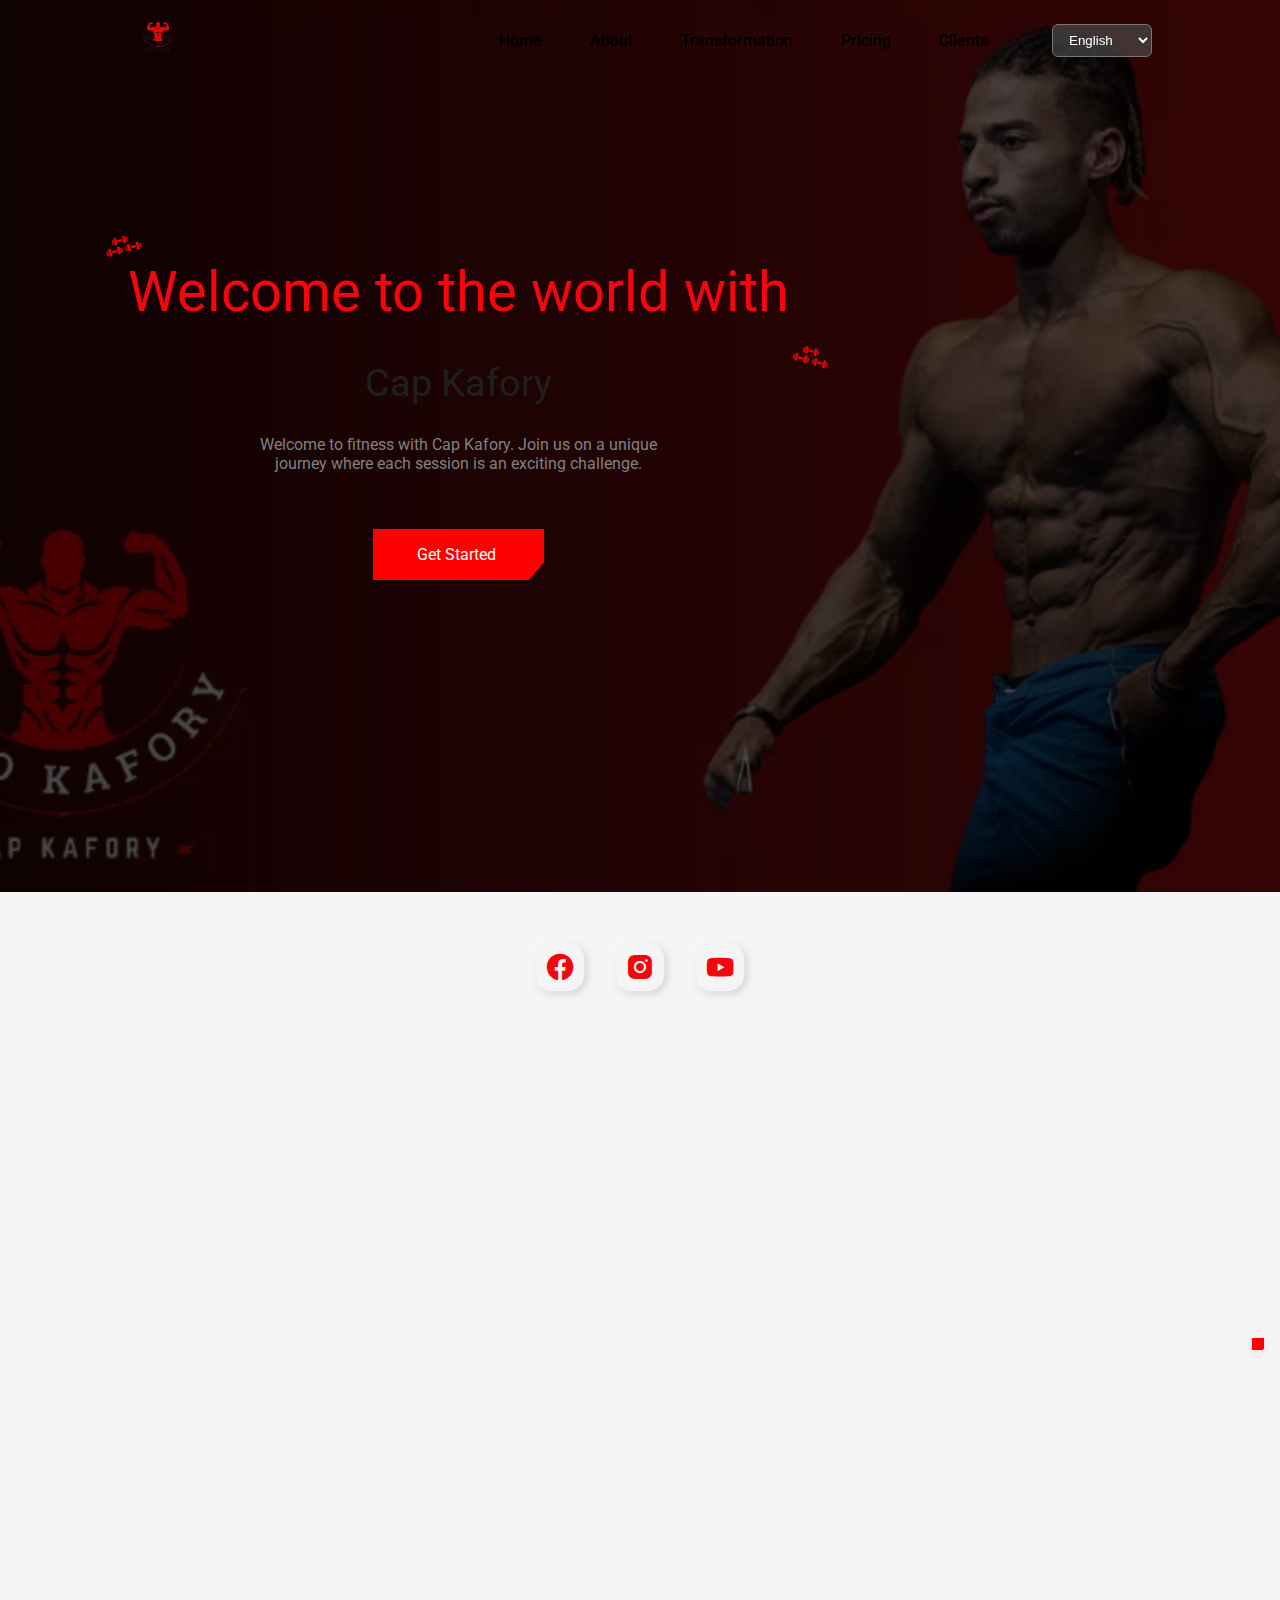
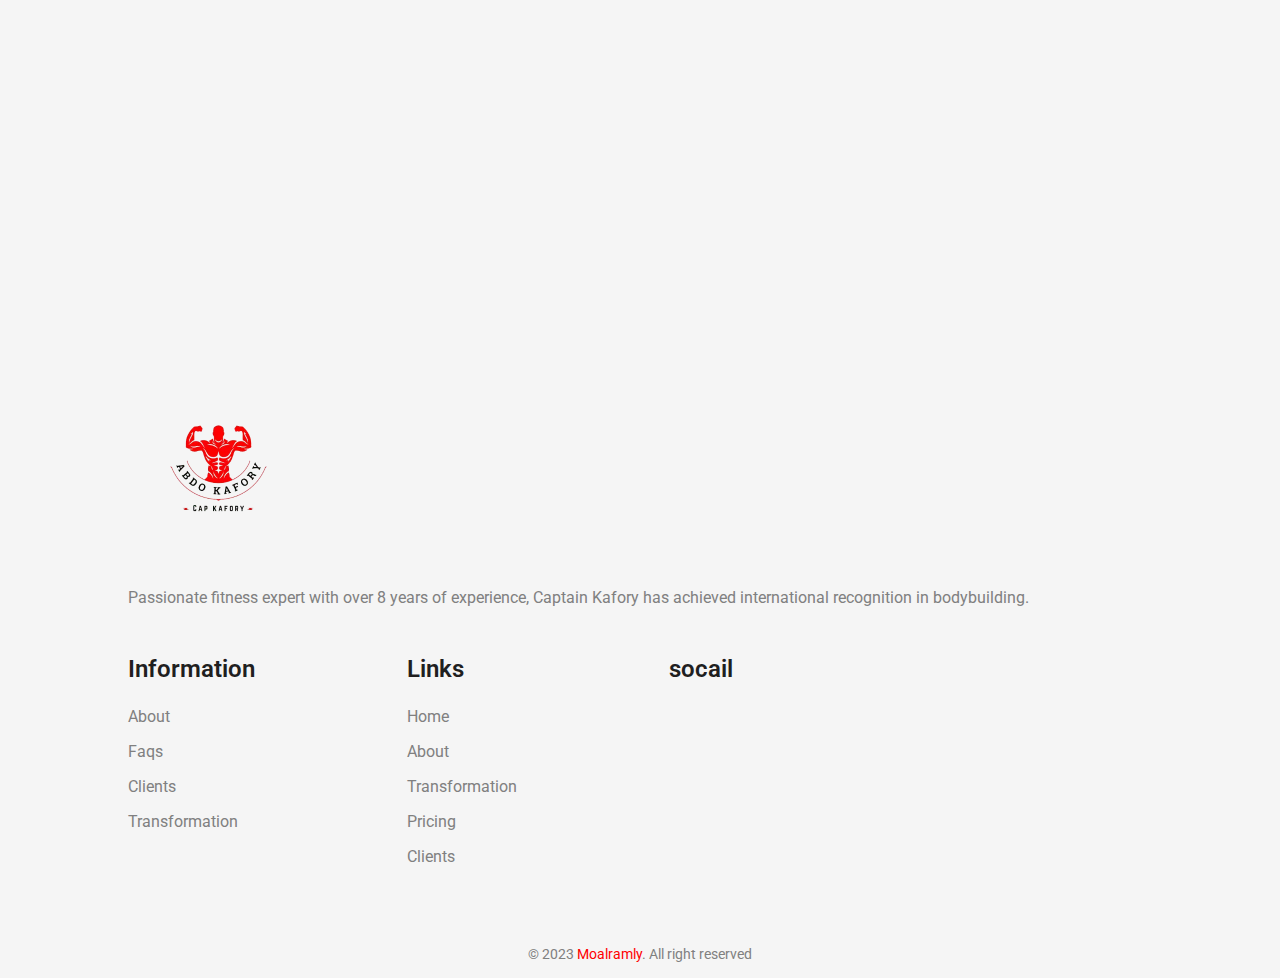
==== commit dcdccb4f: "Update about.html" ====
--- a/about.html
+++ b/about.html
@@ -37,7 +37,7 @@
                         <a href="index.html#transformation" class="nav__link" data-lang="transformation">Transformation</a>
                     </li>
                     <li class="nav__item">
-                        <a href="PRICING.html" class="nav__link" data-lang="pricing">Pricing</a>
+                        <a href="pricing.html" class="nav__link" data-lang="pricing">Pricing</a>
                     </li>
                     <li class="nav__item">
                         <a href="about.html" class="nav__link" data-lang="clients">Clients</a>
@@ -428,7 +428,7 @@
                          <a href="index.html#transformation" class="footer__link" data-lang="transformation">Transformation</a>
                      </li>
                      <li class="nav__item">
-                         <a href="PRICING.html" class="footer__link" data-lang="pricing">Pricing</a>
+                         <a href="pricing.html" class="footer__link" data-lang="pricing">Pricing</a>
                      </li>
                      <li class="nav__item">
                          <a href="about.html" class="footer__link" data-lang="clients">Clients</a>
@@ -436,7 +436,7 @@
                  </ul>
              </div>
  
-             <div>
+             <!-- <div>
                  <h3 class="footer__title">Contact</h3>
                  <ul class="footer__links">
                      <li>
@@ -451,7 +451,7 @@
                          </address>
                      </li>
                  </ul>
-             </div>
+             </div> -->
  
              <div>
                  <h3 class="footer__title">socail</h3>
@@ -586,4 +586,4 @@
     <script src="JS/nav.js"></script>
     
  </body>
-</html>+</html>
